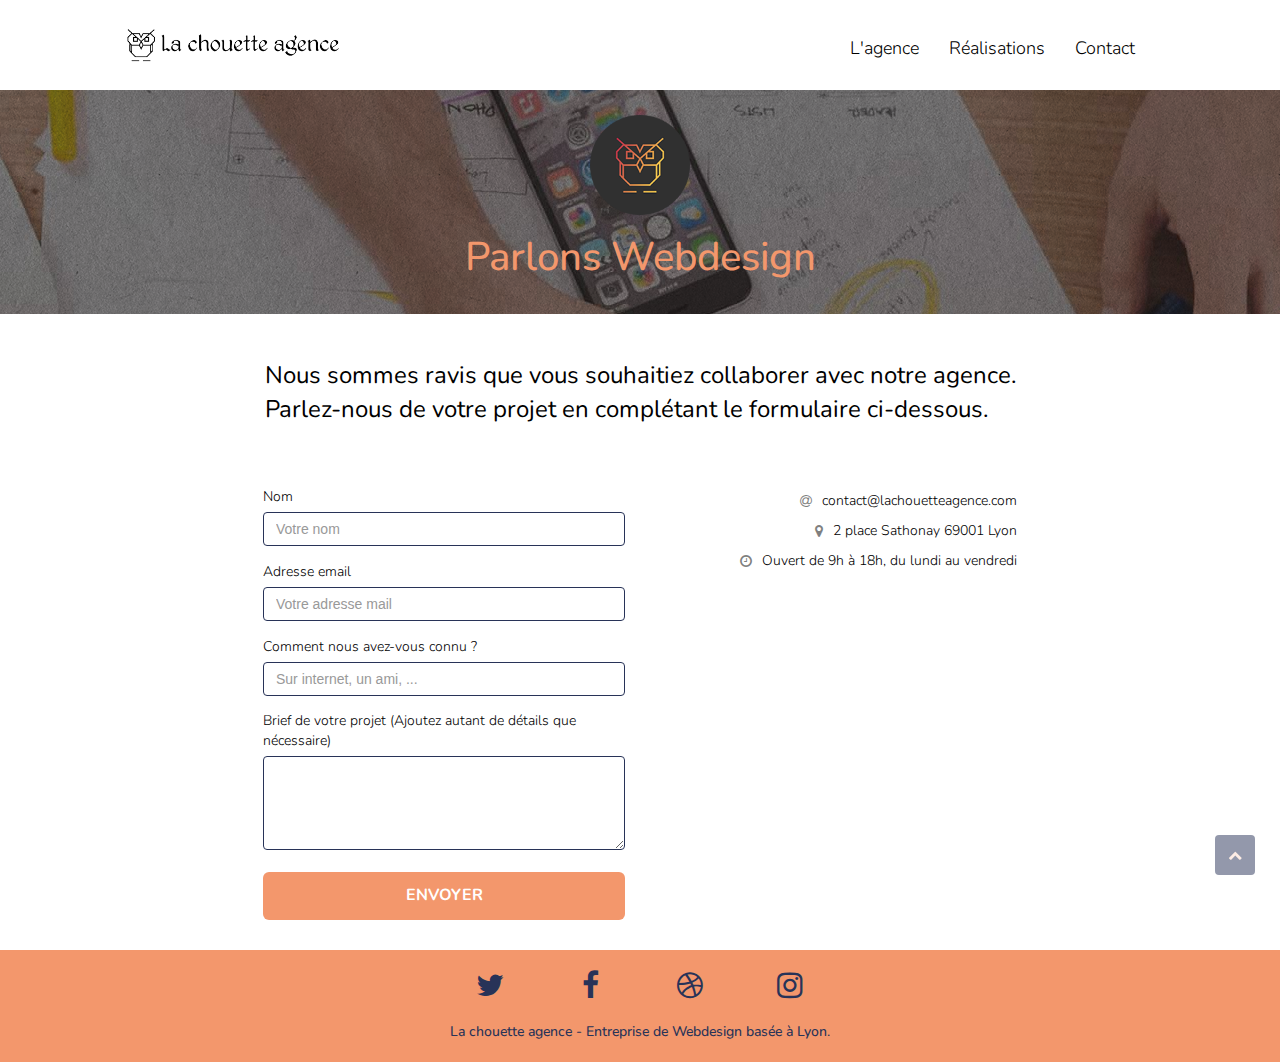
==== page2.html @ 265ba8bd "last update" ====
<!DOCTYPE html>
<html lang="fr">
  <head>
    <meta charset="utf-8" />
    <meta
      name="keywords"
      content="entreprise web design, agence de design Lyon,  "
    />
    <meta
      name="description"
      content="Contactez nous notre entreprise de Webdesign basée à Lyon pour votre création de site ou toute information"
    />
    <meta
      name="viewport"
      content="width=device-width, initial-scale=1.0, viewport-fit=cover"
    />
    <link rel="shortcut icon" type="image/png" href="favicon.jpg" />

    <link rel="stylesheet" type="text/css" href="./css/bootstrap.css" />
    <link rel="stylesheet" type="text/css" href="style.css" />
    <link rel="stylesheet" type="text/css" href="./css/font-awesome.css" />
    <link rel="stylesheet" type="text/css" href="./css/et-line.css" />



    <script src="./js/jquery-2.1.0.js"></script>
    <script src="./js/bootstrap.js"></script>
    <script src="./js/blocs.js"></script>
    <script src="./js/jqBootstrapValidation.js"></script>
    <script src="./js/formHandler.js"></script>

	<link rel="preconnect" href="https://fonts.googleapis.com">
	<link rel="preconnect" href="https://fonts.gstatic.com" crossorigin>
	<link href="https://fonts.googleapis.com/css2?family=Nunito:ital,wght@0,300;0,400;0,500;1,300;1,400;1,500&family=Roboto:wght@100;300;400;500;700&display=swap" rel="stylesheet">
    

    <title>Contactez-nous !</title>

    <!-- Analytics -->

    <!-- Analytics END -->
  </head>

  <body>
    <!-- Principal conteneur -->
    <div class="page-container">
      <!-- bloc-0 -->
      <header>
        <!-- bloc-0 -->
        <div class="bloc bgc-white l-bloc" id="bloc-0">
          <div class="container bloc-sm">
            <nav class="navbar row">
              <div class="navbar-header">
               <a href="index.html"> <img
                  src="img/la-chouette-agence.png"
                  alt="la chouette agence"
                  height="40"
                /></a>
                <button
                  id="nav-toggle"
                  type="button"
                  class="ui-navbar-toggle navbar-toggle"
                  data-toggle="collapse"
                  data-target=".navbar-1"
                >
                  <span class="sr-only">Toggle navigation</span
                  ><span class="icon-bar"></span><span class="icon-bar"></span
                  ><span class="icon-bar"></span>
                </button>
              </div>

              <div
                class="collapse navbar-collapse navbar-1 special-dropdown-nav"
              >
                <ul class="site-navigation nav navbar-nav">
                  <li>
                    <a href="index.html#expertise">L'agence</a>
                  </li>
                  <li>
                    <a href="index.html#réalisations">Réalisations</a>
                  </li>
                  <li>
                    <a href="page2.html">Contact</a>
                  </li>
                </ul>
              </div>
            </nav>
          </div>
        </div>
        <!-- bloc-0 END -->

        <!-- bloc-1-presentation -->
        <div
          class="bloc bgc-dark-slate-blue bg-banniere d-bloc bg-t-edge bloc-bg-texture texture-paper b-parallax"
          id="bloc-1-hero"
        >
          <div class="container bloc-lg">
            <div class="row tight-width-whitespace">
              <div class="col-sm-12">
                <img
                  src="img/logo.png"
                  class="center-block image-resize-mode"
                  width="100"
                  alt="logo la chouette agence"
                />
                <h1 class="text-center hero-bloc-text tc-white">
                  Parlons Webdesign
                </h1>
              </div>
            </div>
          </div>
        </div>
        <!-- bloc-1-presentation END -->
      </header>
      <!-- bloc-0 END -->

      <!-- bloc-6 -->
      <div class="bloc" id="bloc-6">
        <div class="container bloc-lg">
          <div class="row">
            <div class="col-sm-12">
              <h2 >
                Nous sommes ravis que vous souhaitiez collaborer avec notre
                agence.<br />
                Parlez-nous de votre projet en complétant le formulaire
                ci-dessous.
              </h2>
            </div>
          </div>
        </div>
      </div>
      <!-- bloc-6 END -->

      <!-- bloc-7 -->
      <div class="bloc bgc-white l-bloc" id="bloc-7">
        <div class="container bloc-lg">
          <div class="row row-form">
            <div class="col-sm-6">
              <form
                id="form_1"
                novalidate
                success-msg="Your message has been sent."
                fail-msg="Sorry it seems that our mail server is not responding, Sorry for the inconvenience!"
              >
                <div class="form-group">
                  <label> Nom </label>
                  <input id="name" class="form-control" placeholder="Votre nom" required />
                </div>
                <div class="form-group">
                  <label> Adresse email </label>
                  <input
                    id="email"
                    class="form-control"
                    type="email"
					placeholder="Votre adresse mail"
                    required
                  />
                </div>
                <div class="form-group">
                  <label> Comment nous avez-vous connu ? </label>
                  <input
                    class="form-control"
                    type="text"
					placeholder="Sur internet, un ami, ..."
                    required
                    id="input_504"
					
                  />
                </div>
                <div class="form-group">
                  <label>
                    Brief de votre projet (Ajoutez autant de détails que
                    nécessaire)<br /> </label
                  ><textarea
                    id="message"
                    class="form-control" 
					
					required

                    rows="4"
                    cols="50"
					
                  ></textarea>
                </div>
                <button
                  class="bloc-button btn btn-lg btn-block cta-hero btn-atomic-tangerine"
                  type="submit"
                >
                  Envoyer
                </button>
              </form>
            </div>
            <div class="col-sm-6 contact-agency">
              <div class="info-agency">
				<span class="fa fa-at"></span>
				<p>
                contact@lachouetteagence.com
              </p>
			  </div>
			  <div class="info-agency">
				<span class="fa fa-map-marker"></span>
				<p>2 place Sathonay 69001 Lyon</p>
			  </div>
			  <div class="info-agency">
				<span class="fa fa-clock-o"></span>
				<p>Ouvert
					de 9h à 18h, du lundi au vendredi</p>
			  </div>
            </div>
          </div>
        </div>
      </div>
      <!-- bloc-7 END -->

      <!-- ScrollToTop Button -->
      <a class="bloc-button btn btn-d scrollToTop" onclick="scrollToTarget('1')"
        ><span class="fa fa-chevron-up"></span
      ></a>
      <!-- ScrollToTop Button END-->

      <footer>
		<!-- Footer - bloc-8 -->
		<div class="bloc bgc-atomic-tangerine d-bloc" id="bloc-8">
		  <div class="container bloc-sm">
			<div class="row">
			  <div class="col-sm-12">
				<div class="row row-no-gutters social">
				  <div class="col-sm-3">
					<div class="text-center">
					  <a class="social" href="index.html"
						><span class="fa fa-twitter icon-md"></span
					  ></a>
					</div>
				  </div>
				  <div class="col-sm-3">
					<div class="text-center">
					  <a class="social" href="index.html"
						><span class="fa fa-facebook icon-md"></span
					  ></a>
					</div>
				  </div>
				  <div class="col-sm-3">
					<div class="text-center">
					  <a class="social" href="index.html"
						><span class="fa fa-dribbble icon-md"></span
					  ></a>
					</div>
				  </div>
				  <div class="col-sm-3">
					<div class="text-center">
					  <a class="social" href="index.html"
						><span class="fa fa-instagram icon-md"></span
					  ></a>
					</div>
				  </div>
				</div>
				<p class="text-center white">
				  La chouette agence - Entreprise de Webdesign basée à Lyon.<br />
				</p>
			  </div>
			</div>
		  </div>
		</div>
		<!-- Footer - bloc-8 END -->
    </div>
    <!-- Principal conteneur END -->
  </body>
</html>
---- style.css ----
body {
  margin: 0;
  padding: 0;
  background: #fff;
  overflow-x: hidden;
  -webkit-font-smoothing: antialiased;
  -moz-osx-font-smoothing: grayscale;
}

a,
button {
  transition: all 0.3s ease-in-out;
  outline: none !important;
}

a:hover {
  text-decoration: none;
  cursor: pointer;
}

#page-loading-blocs-notifaction {
  position: fixed;
  top: 0;
  bottom: 0;
  width: 100%;
  z-index: 100000;
  background: #ffffff url("img/pageload-spinner.gif") no-repeat center center;
}

.bloc {
  width: 100%;
  clear: both;
  background: 50% 50% no-repeat;
  padding: 0 50px;
  -webkit-background-size: cover;
  -moz-background-size: cover;
  -o-background-size: cover;
  background-size: cover;
  position: relative;
}

.bloc .container {
  padding-left: 0;
  padding-right: 0;
}

.bloc-lg {
  padding: 25px 25px;
  display: flex;
  justify-content: center;
  flex-direction: column;
  align-items: center;
  width: 100%;
}
#contact .bloc-lg .row {
  background-color: #283358;
  color: #f3976c !important;
  max-width: 600px;
  margin: 0px;
  padding: 40px;
}

.bloc-md {
  padding: 50px;
}

.bloc-sm {
  padding: 20px 50px;
}

.bg-center,
.bg-l-edge,
.bg-r-edge,
.bg-t-edge,
.bg-b-edge,
.bg-tl-edge,
.bg-bl-edge,
.bg-tr-edge,
.bg-br-edge,
.bg-repeat {
  -webkit-background-size: auto !important;
  -moz-background-size: auto !important;
  -o-background-size: auto !important;
  background-size: auto !important;
}

.bg-repeat {
  background: repeat;
}

.bg-t-edge {
  background: top no-repeat;
}

.bloc-bg-texture::before {
  content: "";
  background-size: 2px 2px;
  position: absolute;
  top: 0;
  bottom: 0;
  left: 0;
  right: 0;
}

.texture-paper::before {
  background: url("img/texture-paper.png");
  background-size: 280px 280px;
}

.b-parallax {
  background-attachment: fixed;
}

.d-bloc {
  color: rgba(255, 255, 255, 0.7);
}

.d-bloc button:hover {
  color: rgba(255, 255, 255, 0.9);
}

.d-bloc .icon-round,
.d-bloc .icon-square,
.d-bloc .icon-rounded,
.d-bloc .icon-semi-rounded-a,
.d-bloc .icon-semi-rounded-b {
  border-color: rgba(255, 255, 255, 0.9);
}

.d-bloc .divider-h span {
  border-color: rgba(255, 255, 255, 0.2);
}

.d-bloc .a-btn,
.d-bloc .navbar a,
.d-bloc .navbar-brand,
.d-bloc a .icon-sm,
.d-bloc a .icon-lg,
.d-bloc a .icon-xl,
.d-bloc h1 a,
.d-bloc h2 a,
.d-bloc h3 a,
.d-bloc h4 a,
.d-bloc h5 a,
.d-bloc h6 a,
.d-bloc p a {
  color: rgba(255, 255, 255, 0.6);
}

.d-bloc .a-btn:hover,
.d-bloc .navbar a:hover,
.d-bloc .navbar-brand:hover,
.d-bloc a:hover .icon-sm,
.d-bloc a:hover .icon-lg,
.d-bloc a:hover .icon-xl,
.d-bloc h1 a:hover,
.d-bloc h2 a:hover,
.d-bloc h3 a:hover,
.d-bloc h4 a:hover,
.d-bloc h5 a:hover,
.d-bloc h6 a:hover,
.d-bloc p a:hover {
  color: rgba(255, 255, 255, 1);
}

.d-bloc .navbar-toggle .icon-bar {
  background: rgba(255, 255, 255, 1);
}

.d-bloc .btn-wire,
.d-bloc .btn-wire:hover {
  color: rgba(255, 255, 255, 1);
  border-color: rgba(255, 255, 255, 1);
}

.d-bloc .panel {
  color: rgba(0, 0, 0, 0.5);
}

.d-bloc .panel button:hover {
  color: rgba(0, 0, 0, 0.7);
}

.d-bloc .panel icon {
  border-color: rgba(0, 0, 0, 0.7);
}

.d-bloc .panel .divider-h span {
  border-color: rgba(0, 0, 0, 0.1);
}

.d-bloc .panel .a-btn {
  color: rgba(0, 0, 0, 0.6);
}

.d-bloc .panel .a-btn:hover {
  color: rgba(0, 0, 0, 1);
}

.d-bloc .panel .btn-wire,
.d-bloc .panel .btn-wire:hover {
  color: rgba(0, 0, 0, 0.7);
  border-color: rgba(0, 0, 0, 0.3);
}

.d-bloc .panel,
.l-bloc {
  color: rgba(0, 0, 0, 0.5);
}

.d-bloc .panel button:hover,
.l-bloc button:hover {
  color: rgba(0, 0, 0, 0.7);
}

.l-bloc .icon-round,
.l-bloc .icon-square,
.l-bloc .icon-rounded,
.l-bloc .icon-semi-rounded-a,
.l-bloc .icon-semi-rounded-b {
  border-color: rgba(0, 0, 0, 0.7);
}

.d-bloc .panel .divider-h span,
.l-bloc .divider-h span {
  border-color: rgba(0, 0, 0, 0.1);
}

.d-bloc .panel .a-btn,
.l-bloc .a-btn,
.l-bloc .navbar a,
.l-bloc .navbar-brand,
.l-bloc a .icon-sm,
.l-bloc a .icon-md,
.l-bloc a .icon-lg,
.l-bloc a .icon-xl,
.l-bloc h1 a,
.l-bloc h2 a,
.l-bloc h3 a,
.l-bloc h4 a,
.l-bloc h5 a,
.l-bloc h6 a,
.l-bloc p a {
  color: rgba(0, 0, 0, 0.6);
}

.d-bloc .panel .a-btn:hover,
.l-bloc .a-btn:hover,
.l-bloc .navbar a:hover,
.l-bloc .navbar-brand:hover,
.l-bloc a:hover .icon-sm,
.l-bloc a:hover .icon-md,
.l-bloc a:hover .icon-lg,
.l-bloc a:hover .icon-xl,
.l-bloc h1 a:hover,
.l-bloc h2 a:hover,
.l-bloc h3 a:hover,
.l-bloc h4 a:hover,
.l-bloc h5 a:hover,
.l-bloc h6 a:hover,
.l-bloc p a:hover {
  color: rgba(0, 0, 0, 1);
}

.l-bloc .navbar-toggle .icon-bar {
  color: rgba(0, 0, 0, 0.6);
}

.d-bloc .panel .btn-wire,
.d-bloc .panel .btn-wire:hover,
.l-bloc .btn-wire,
.l-bloc .btn-wire:hover {
  color: rgba(0, 0, 0, 0.7);
  border-color: rgba(0, 0, 0, 0.3);
}

.voffset {
  margin-top: 30px;
}

.voffset-lg {
  margin-top: 80px;
}

.row-no-gutters {
  margin-right: 0;
  margin-left: 0;
}

.row.row-no-gutters > [class^="col-"],
.row.row-no-gutters > [class*=" col-"] {
  padding-right: 0;
  padding-left: 0;
}

#bloc-1-hero h1 {
  font-size: 40px;
  font-weight: 500;
}

.navbar {
  margin-bottom: 0;
  z-index: 1;
  display: flex;
  align-items: center;
}
}

.navbar-brand {
  height: auto;
  padding: 3px 15px;
  font-size: 25px;
  font-weight: normal;
  font-weight: 600;
  line-height: 44px;
}

.navbar-brand img {
  max-height: 200px;
  margin: 0 5px 0 0;
  display: inline;
}

.navbar-brand img[src$="svg"] {
  min-width: 100px;
}

.nav-center .navbar-brand img {
  margin: 0;
}

.navbar .nav {
  padding-top: 2px;
  margin-right: -16px;
  float: right;
  z-index: 1;
}

.nav > li {
  float: left;
  margin-top: 4px;
  font-size: 18px;
}

.navbar-nav .open .dropdown-menu > li > a {
  text-align: inherit;
}

.nav > li a:hover,
.nav > li a:focus {
  background: transparent;
}

.navbar-toggle {
  margin: 10px 10px 0 0;
  border: 0px;
}

.navbar-toggle:hover {
  background: transparent !important;
}

.navbar-toggle .icon-bar {
  background-color: rgba(0, 0, 0, 0.5);
  width: 26px;
}

.nav-invert .navbar .nav {
  float: left;
}

.nav-invert .navbar-header,
.nav-invert .navbar-brand {
  float: right;
  position: relative;
  z-index: 2;
}

@media (min-width: 768px) {
  .site-navigation {
    position: absolute;
    top: 50%;
    right: 20px;
    transform: translate(0, -50%);
    -webkit-transform: translateY(-50%);
  }
  .nav > li .dropdown-menu a,
  .nav > li .dropdown-menu a:hover {
    color: #484848;
  }
  .nav-invert .site-navigation {
    left: 0;
    right: 0;
  }
  .nav-center {
    text-align: center;
  }
  .nav-center .navbar-header {
    width: 100%;
  }
  .nav-center .navbar-header,
  .nav-center .navbar-brand,
  .nav-center .nav > li {
    float: none;
    display: inline-block;
  }
  .nav-center .site-navigation {
    position: relative;
    width: 100%;
    right: 0;
    margin-right: 0px;
    margin-top: 20px;
  }
  .nav-center.mini-nav .navbar-toggle {
    float: none;
    margin: 10px auto 0;
  }
}

.nav > li > .dropdown a {
  background: none !important;
  display: block;
  padding: 14px 15px;
}

nav .caret {
  margin: 0 5px;
}

.dropdown-menu .dropdown-menu {
  top: -8px;
  left: 100%;
}

.dropdown-menu .dropmenu-flow-right {
  top: 100%;
  left: 0;
  margin-left: -1px;
  border-top-left-radius: 0;
  border-top-right-radius: 0;
}

.dropdown-menu .dropdown span {
  border: 4px solid black;
  border-top-color: transparent;
  border-right-color: transparent;
  border-bottom-color: transparent;
  margin: 6px -5px 0 0 !important;
  float: right;
}

.mg-md {
  margin-top: 10px;
  margin-bottom: 20px;
}

.mg-lg {
  margin-top: 10px;
  margin-bottom: 40px;
}

.btn {
  margin: 0 5px 5px 0;
}

.btn.pull-right {
  margin: 0 0 5px 5px;
}

.btn-d,
.btn-d:hover,
.btn-d:focus {
  color: #fff;
  background: rgba(0, 0, 0, 0.3);
}

button {
  outline: none !important;
}

.btn-rd {
  border-radius: 40px;
}

.btn-clean {
  border: 1px solid rgba(0, 0, 0, 0.08);
  border-bottom-color: rgba(0, 0, 0, 0.1);
  text-shadow: 0 1px 0 rgba(0, 0, 1, 0.1);
  box-shadow: 0 1px 3px rgba(0, 0, 1, 0.25),
    inset 0 1px 0 0 rgba(255, 255, 255, 0.15);
}

.icon-md {
  font-size: 30px !important;
}

.icon-lg {
  font-size: 60px !important;
}

.sm-shadow {
  text-shadow: 0 1px 2px rgba(0, 0, 0, 0.3);
}

.panel-sq,
.panel-sq .panel-heading,
.panel-sq .panel-footer {
  border-radius: 0;
}

.panel-rd {
  border-radius: 30px;
}

.panel-rd .panel-heading {
  border-radius: 29px 29px 0 0;
}

.panel-rd .panel-footer {
  border-radius: 0 0 29px 29px;
}

.form-control {
  border-color: #283358;
  box-shadow: none;
}

.scrollToTop {
  width: 40px;
  height: 40px;
  position: fixed;
  bottom: 20px;
  right: 20px;
  opacity: 0;
  z-index: 500;
  transition: all 0.3s ease-in-out;
  background-color: #283358;
  opacity: 0.5;
}
.fa-chevron-up {
  color: #FBDACB;
}

.scrollToTop span {
  margin-top: 6px;
}

.showScrollTop {
  font-size: 14px;
  opacity: 1;
}

a[data-lightbox] {
  position: relative;
  display: block;
  text-align: center;
}

a[data-lightbox]:hover::before {
  content: "+";
  font-family: "HelveticaNeue-Light", "Helvetica Neue Light", "Helvetica Neue",
    Helvetica, Arial;
  font-size: 32px;
  width: 50px;
  height: 50px;
  margin-left: -25px;
  border-radius: 50%;
  background: rgba(0, 0, 0, 0.6);
  color: #fff;
  font-weight: 100;
  z-index: 1;
  position: absolute;
  top: 50%;
  transform: translateY(-50%);
  -webkit-transform: translateY(-50%);
}

a[data-lightbox]:hover img {
  opacity: 0.6;
  -webkit-animation-fill-mode: none;
  animation-fill-mode: none;
}

#lightbox-modal {
  display: flex;
  align-items: center;
}

#lightbox-modal .modal-dialog {
  width: 90%;
  max-width: 900px;
  margin: 0 auto 0;
  height: 100%;
}

#lightbox-modal .modal-dialog img {
  /* max-height: 90vh; */
  margin: 0 auto;
  height: 100%;
}
.modal-content {
  height: 100%;
}
.lightbox-caption {
  padding: 20px;
  color: #fff;
  background: rgba(0, 0, 0, 0.5);
  position: absolute;
  left: 15px;
  right: 15px;
  bottom: 5px;
}

.close-lightbox {
  color: #fff;
  font-size: 30px;
  position: absolute;
  top: 20px;
  right: 20px;
  z-index: 20;
  background: rgba(0, 0, 0, 0.5);
  border: none;
  line-height: 30px;
  padding: 0 9px 5px;
  opacity: 0.3;
}

.close-lightbox:hover,
.next-lightbox:hover,
.prev-lightbox:hover {
  opacity: 1;
  color: #fff;
}

.next-lightbox,
.prev-lightbox {
  font-size: 20px;
  color: rgba(255, 255, 255, 0.9);
  background: rgba(0, 0, 0, 0.5);
  transition: all 0.2s ease-in-out;
  position: absolute;
  top: 45%;
  z-index: 1;
  opacity: 0.4;
}

.next-lightbox {
  padding: 6px 8px 1px 13px;
  right: 25px;
}

.prev-lightbox {
  padding: 6px 13px 1px 10px;
  left: 25px;
}

.snapshot-lb .modal-body {
  padding-bottom: 45px;
}
.modal-body {
  height: 100%;
}

.snapshot-lb .lightbox-caption {
  padding: 0;
  color: rgba(0, 0, 0, 0.5);
  background: none;
}

h1,
h2,
h3,
h4,
h5,
h6,
p,
label,
.btn,
a {
  font-family: "Nunito";
  font-weight: 300;
  color: black !important;
}

.container {
  max-width: 1000px;
}

.hero-bloc-text {
  font-size: 38px;
}

.hero-bloc-text-sub {
  font-size: 36px;
}

.statement-bloc-text {
  line-height: 26px;
  font-style: italic;
  font-size: 20px;
  text-align: center;
  font-weight: lighter;
  max-width: 520px;
  margin: auto auto auto auto;
}

p {
  font-size: 14px;
}

.tight-width-whitespace {
  max-width: 600px;
  margin: auto auto auto auto;
}



.cta-hero {
  margin-top: 22px;
  color: #ffffff !important;
  text-transform: uppercase;
  padding: 12px 28px 12px 28px;
  font-size: 16px;
  font-weight: 700;
}

.social {
  max-width: 400px;
  margin: auto auto auto auto;
  color: #283358;
  margin-bottom: 20px;
}

h2 {
  font-size: 24px;
  font-weight: 400;
  line-height: 1.4em;
  
}

h3 {
  font-size: 15px;
  text-transform: uppercase;
  font-weight: 700;
  color: #333333 !important;
}

.med-width-whitespace {
  max-width: 800px;
  margin: auto auto auto auto;
  box-shadow: 0px 0px 0px #000000;
}

h1 {
  color: #333333 !important;
}

h4 {
  color: #333333 !important;
}

.icons {
  margin-bottom: 14px;
  margin-top: 24px;
}

.white {
  color: #ffffff !important;
}

.portfolio-thumb {
  margin-bottom: 24px;
}

.portfolio-row {
  margin-bottom: 44px;
  margin-top: 50px;
}

.avatar {
  box-shadow: 0px 4px 9px rgba(0, 0, 0, 0.3);
}

.black-background {
  background-color: #283358;
  padding: 40px 40px 40px 40px;
}

.bold-link {
  font-weight: 500;
}


.bgc-white {
  background-color: #ffffff;
}

.bgc-dark-slate-blue {
  background-color: #364577;
}

.bgc-atomic-tangerine {
  background-color: #f3976c;
}

.tc-white {
  color: #f3976c !important;
}

.btn-atomic-tangerine {
  background: #f3976c;
  color: #ffffff !important;
}

.btn-atomic-tangerine:hover {
  background: #FBDACB !important;
  color: #364577 !important;
}

.ltc-white {
  color: #ffffff !important;
}

.ltc-white:hover {
 text-decoration: underline;
}

.ltc-atomic-tangerine {
  color: #f3976c !important;
}

.ltc-atomic-tangerine:hover {
  color: #c27956 !important;
}

.icon-dark-slate-blue {
  color: #364577 !important;
  border-color: #364577 !important;
}

.bg-dots-bg {
  background-image: url("img/dots-bg.png");
}

.bg-lines-h2-bg {
  background-image: url("img/lines-h2-bg.png");
}

.bg-banniere {
  background-image: url("img/banniere-compress-image.jpg");
}

.bg-presentation {
  background-image: url("img/img-de-presentation-compress-image.jpg");
}

@media (max-width: 1024px) {
  .bloc {
    padding-left: 20px;
    padding-right: 20px;
  }
  .bloc.full-width-bloc,
  .bloc-tile-2.full-width-bloc .container,
  .bloc-tile-3.full-width-bloc .container,
  .bloc-tile-4.full-width-bloc .container {
    padding-left: 0;
    padding-right: 0;
  }
}

@media (max-width: 992px) and (min-width: 768px) {
  .navbar .nav {
    max-width: 80%;
  }
  .nav-center.navbar .nav {
    max-width: 100%;
  }
}

@media only screen and (min-device-width: 768px) and (max-device-width: 1024px) and (orientation: landscape) {
  .b-parallax {
    background-attachment: scroll;
  }
}

@media only screen and (min-device-width: 1024px) and (max-device-width: 1366px) and (-webkit-min-device-pixel-ratio: 1.5) {
  .b-parallax {
    background-attachment: scroll;
  }
}

@media (max-width: 991px) {
  .container {
    width: 100%;
  }
  .b-parallax {
    background-attachment: scroll;
  }
  body,
  #hero-bloc {
    overflow-x: hidden;
    position: relative;
  }
  .bloc {
    padding-left: constant(safe-area-inset-left);
    padding-right: constant(safe-area-inset-right);
  }
  .bloc-group,
  .bloc-group .bloc {
    display: block;
    width: 100%;
  }
  .bloc-fill-screen .fill-bloc-top-edge,
  .bloc-fill-screen .fill-bloc-bottom-edge {
    padding: 0 20px;
    padding-left: constant(safe-area-inset-left);
    padding-right: constant(safe-area-inset-right);
  }
}

@media (max-width: 767px) {
  body {
    overflow-x: hidden;
    position: relative;
  }
  h1,
  h2,
  h3,
  h4,
  h5,
  h6,
  p,
  #disqus_thread {
    padding-left: 10px !important;
    padding-right: 10px !important;
  }
  .b-parallax {
    background-attachment: scroll;
  }
  .navbar .nav {
    padding-top: 0;
    float: none !important;
  }
  .navbar.row {
    margin-left: 0;
    margin-right: 0;
    display: flex;
    flex-direction: column;
    align-items: flex-end;
  }

  .site-navigation {
    position: inherit;
    transform: none;
    -webkit-transform: none;
    -ms-transform: none;
  }
  .nav > li {
    margin-top: 0;
    text-align: left;
    padding-left: 15px;
    width: 100%;
  }
  .nav > li:hover {
    background: rgba(0, 0, 0, 0.08);
  }
  .dropdown .dropdown a .caret {
    float: none;
    margin: 5px 0 0 10px !important;
    border: 4px solid black;
    border-bottom-color: transparent;
    border-right-color: transparent;
    border-left-color: transparent;
  }
  #hero-bloc .navbar .nav {
    background: rgba(0, 0, 0, 0.8);
  }
  #hero-bloc .navbar .nav a {
    color: rgba(255, 255, 255, 0.6);
  }
  .hero {
    padding: 50px 0;
  }
  .hero-nav {
    left: -1px;
    right: -1px;
  }
  .navbar-collapse {
    padding: 0;
    overflow-x: hidden;
    -webkit-box-shadow: none;
    box-shadow: none;
    width: 50%;
  }
  .navbar-brand img {
    max-height: 40px;
    width: auto;
  }
  .nav-invert .navbar-header {
    float: none;
    width: 100%;
  }
  .nav-invert .navbar-toggle {
    float: left;
    margin-left: 10px;
  }
  .navbar-header {
    display: flex;
    flex-direction: row;
    width: 100%;
    justify-content: center;
    align-items: center;
  }
  
  #nav-toggle {
    width: 50%;
    display: flex;
    flex-direction: column;
    align-items: flex-end;
  }
  .navbar-nav li{
    text-align: right;
    padding-right: 20px;
  }

  h1 {
    font-size: 24px !important;
  }
  h2 {
    font-size: 18px;
  }
  .bloc {
    padding : 10px;
  }

  .bloc-xxl,
  .bloc-xl,
  .bloc-lg {
    padding: 20px 0;
  }
  .bloc-sm,
  .bloc-md {
    padding-left: 0;
    padding-right: 0;
    padding-top: 25px;
  }
  .bloc-md {
    padding-bottom: 20px;
  }
  .bloc-tile-2 .container,
  .bloc-tile-3 .container,
  .bloc-tile-4 .container,
  .bloc-fill-screen .fill-bloc-top-edge,
  .bloc-fill-screen .fill-bloc-bottom-edge {
    padding-left: 0;
    padding-right: 0;
  }
  .a-block {
    padding: 0 10px;
  }
  .btn-dwn {
    display: none;
  }
  .voffset {
    margin-top: 24px;
  }
  .voffset-md {
    margin-top: 20px;
  }
  .black-background {
    padding :10px;
  }
  form {
    padding: 5px;
  }
  .close-lightbox {
    display: inline-block;
  }
  .blocsapp-device-iphone5 {
    background-size: 216px 425px;
    padding-top: 60px;
    width: 216px;
    height: 425px;
  }
  .blocsapp-device-iphone5 img {
    width: 180px;
    height: 320px;
  }
  .portfolio-row {
    display: flex;
    width: 100%;
  }
  .col-sm-6 {
    display: flex;
    flex-direction: column;
    width: 50%;
  }
  #contact .bloc-lg .row {
    padding : 10px;
  }
  .col-sm-3 {
    margin-right: 10px;
    margin-left: 10px;
  }
  .social {
    display: flex;
    flex-direction: row;
    align-items: center;
    justify-content: center;
    margin-bottom: 10px;
  }
  .citation {
    font-size: 16px !important;
    margin-top: 20px;
    font-weight: 400;
  }
  .row-form{
    width: 80%;
  }
  .row-form .col-sm-6 {
    width: 100%;
  }
  .contact-agency {
text-align: center;
  }
  .contact-agency p {
    font-size: 18px;
    font-weight: 400;
    margin-top: 20px;
  }
  .contact-agency {
    align-items: flex-start !important;
    margin-top: 20px;
  }
  .modal-dialog {
    height: 70% !important;
  }
}

@media (max-width: 400px) {
  .bloc {
    padding-left: 0;
    padding-right: 0;
  }
}

@media (max-width: 767px) {
  .bloc-mob-center-text {
    text-align: center;
  }
}
.citation {
    font-size: 20px;
    font-style: italic;
}
footer .col-sm-12 p
 { 
  margin-bottom: 20px;
  color: #283358 !important;
  font-weight: 500;
  margin-bottom: 0px;
}

.icon-md {
  color: #283358;
}
.icon-md:hover {
  color : white;
  ;
}
.info-agency {
  display: flex;
  flex-direction: row;
  align-items: center;
}
.info-agency p {
  margin: 0px;
  padding: 5px 0px;
  font-size: 14px;
  margin-left: 10px;
}
.contact-agency {
  display: flex;
  flex-direction: column;
  align-items: flex-end;
}
---- css/et-line.css ----
@font-face {
    font-family: et-line;
    src: url(../fonts/et-line.eot);
    src: url(../fonts/et-line.eot?#iefix) format('embedded-opentype'), url(../fonts/et-line.woff) format('woff'), url(../fonts/et-line.ttf) format('truetype'), url(../fonts/et-line.svg#et-line) format('svg');
    font-weight: 400;
    font-style: normal
}

.et-icon-adjustments,
.et-icon-alarmclock,
.et-icon-anchor,
.et-icon-aperture,
.et-icon-attachment,
.et-icon-bargraph,
.et-icon-basket,
.et-icon-beaker,
.et-icon-bike,
.et-icon-book-open,
.et-icon-briefcase,
.et-icon-browser,
.et-icon-calendar,
.et-icon-camera,
.et-icon-caution,
.et-icon-chat,
.et-icon-circle-compass,
.et-icon-clipboard,
.et-icon-clock,
.et-icon-cloud,
.et-icon-compass,
.et-icon-desktop,
.et-icon-dial,
.et-icon-document,
.et-icon-documents,
.et-icon-download,
.et-icon-dribbble,
.et-icon-edit,
.et-icon-envelope,
.et-icon-expand,
.et-icon-facebook,
.et-icon-flag,
.et-icon-focus,
.et-icon-gears,
.et-icon-genius,
.et-icon-gift,
.et-icon-global,
.et-icon-globe,
.et-icon-googleplus,
.et-icon-grid,
.et-icon-happy,
.et-icon-hazardous,
.et-icon-heart,
.et-icon-hotairballoon,
.et-icon-hourglass,
.et-icon-key,
.et-icon-laptop,
.et-icon-layers,
.et-icon-lifesaver,
.et-icon-lightbulb,
.et-icon-linegraph,
.et-icon-linkedin,
.et-icon-lock,
.et-icon-magnifying-glass,
.et-icon-map,
.et-icon-map-pin,
.et-icon-megaphone,
.et-icon-mic,
.et-icon-mobile,
.et-icon-newspaper,
.et-icon-notebook,
.et-icon-paintbrush,
.et-icon-paperclip,
.et-icon-pencil,
.et-icon-phone,
.et-icon-picture,
.et-icon-pictures,
.et-icon-piechart,
.et-icon-presentation,
.et-icon-pricetags,
.et-icon-printer,
.et-icon-profile-female,
.et-icon-profile-male,
.et-icon-puzzle,
.et-icon-quote,
.et-icon-recycle,
.et-icon-refresh,
.et-icon-ribbon,
.et-icon-rss,
.et-icon-sad,
.et-icon-scissors,
.et-icon-scope,
.et-icon-search,
.et-icon-shield,
.et-icon-speedometer,
.et-icon-strategy,
.et-icon-streetsign,
.et-icon-tablet,
.et-icon-target,
.et-icon-telescope,
.et-icon-toolbox,
.et-icon-tools,
.et-icon-tools-2,
.et-icon-trophy,
.et-icon-tumblr,
.et-icon-twitter,
.et-icon-upload,
.et-icon-video,
.et-icon-wallet,
.et-icon-wine {
    font-family: et-line;
    speak: none;
    font-style: normal;
    font-weight: 400;
    font-variant: normal;
    text-transform: none;
    line-height: 1;
    -webkit-font-smoothing: antialiased;
    -moz-osx-font-smoothing: grayscale;
    display: inline-block
}

.et-icon-mobile:before {
    content: "\e000"
}

.et-icon-laptop:before {
    content: "\e001"
}

.et-icon-desktop:before {
    content: "\e002"
}

.et-icon-tablet:before {
    content: "\e003"
}

.et-icon-phone:before {
    content: "\e004"
}

.et-icon-document:before {
    content: "\e005"
}

.et-icon-documents:before {
    content: "\e006"
}

.et-icon-search:before {
    content: "\e007"
}

.et-icon-clipboard:before {
    content: "\e008"
}

.et-icon-newspaper:before {
    content: "\e009"
}

.et-icon-notebook:before {
    content: "\e00a"
}

.et-icon-book-open:before {
    content: "\e00b"
}

.et-icon-browser:before {
    content: "\e00c"
}

.et-icon-calendar:before {
    content: "\e00d"
}

.et-icon-presentation:before {
    content: "\e00e"
}

.et-icon-picture:before {
    content: "\e00f"
}

.et-icon-pictures:before {
    content: "\e010"
}

.et-icon-video:before {
    content: "\e011"
}

.et-icon-camera:before {
    content: "\e012"
}

.et-icon-printer:before {
    content: "\e013"
}

.et-icon-toolbox:before {
    content: "\e014"
}

.et-icon-briefcase:before {
    content: "\e015"
}

.et-icon-wallet:before {
    content: "\e016"
}

.et-icon-gift:before {
    content: "\e017"
}

.et-icon-bargraph:before {
    content: "\e018"
}

.et-icon-grid:before {
    content: "\e019"
}

.et-icon-expand:before {
    content: "\e01a"
}

.et-icon-focus:before {
    content: "\e01b"
}

.et-icon-edit:before {
    content: "\e01c"
}

.et-icon-adjustments:before {
    content: "\e01d"
}

.et-icon-ribbon:before {
    content: "\e01e"
}

.et-icon-hourglass:before {
    content: "\e01f"
}

.et-icon-lock:before {
    content: "\e020"
}

.et-icon-megaphone:before {
    content: "\e021"
}

.et-icon-shield:before {
    content: "\e022"
}

.et-icon-trophy:before {
    content: "\e023"
}

.et-icon-flag:before {
    content: "\e024"
}

.et-icon-map:before {
    content: "\e025"
}

.et-icon-puzzle:before {
    content: "\e026"
}

.et-icon-basket:before {
    content: "\e027"
}

.et-icon-envelope:before {
    content: "\e028"
}

.et-icon-streetsign:before {
    content: "\e029"
}

.et-icon-telescope:before {
    content: "\e02a"
}

.et-icon-gears:before {
    content: "\e02b"
}

.et-icon-key:before {
    content: "\e02c"
}

.et-icon-paperclip:before {
    content: "\e02d"
}

.et-icon-attachment:before {
    content: "\e02e"
}

.et-icon-pricetags:before {
    content: "\e02f"
}

.et-icon-lightbulb:before {
    content: "\e030"
}

.et-icon-layers:before {
    content: "\e031"
}

.et-icon-pencil:before {
    content: "\e032"
}

.et-icon-tools:before {
    content: "\e033"
}

.et-icon-tools-2:before {
    content: "\e034"
}

.et-icon-scissors:before {
    content: "\e035"
}

.et-icon-paintbrush:before {
    content: "\e036"
}

.et-icon-magnifying-glass:before {
    content: "\e037"
}

.et-icon-circle-compass:before {
    content: "\e038"
}

.et-icon-linegraph:before {
    content: "\e039"
}

.et-icon-mic:before {
    content: "\e03a"
}

.et-icon-strategy:before {
    content: "\e03b"
}

.et-icon-beaker:before {
    content: "\e03c"
}

.et-icon-caution:before {
    content: "\e03d"
}

.et-icon-recycle:before {
    content: "\e03e"
}

.et-icon-anchor:before {
    content: "\e03f"
}

.et-icon-profile-male:before {
    content: "\e040"
}

.et-icon-profile-female:before {
    content: "\e041"
}

.et-icon-bike:before {
    content: "\e042"
}

.et-icon-wine:before {
    content: "\e043"
}

.et-icon-hotairballoon:before {
    content: "\e044"
}

.et-icon-globe:before {
    content: "\e045"
}

.et-icon-genius:before {
    content: "\e046"
}

.et-icon-map-pin:before {
    content: "\e047"
}

.et-icon-dial:before {
    content: "\e048"
}

.et-icon-chat:before {
    content: "\e049"
}

.et-icon-heart:before {
    content: "\e04a"
}

.et-icon-cloud:before {
    content: "\e04b"
}

.et-icon-upload:before {
    content: "\e04c"
}

.et-icon-download:before {
    content: "\e04d"
}

.et-icon-target:before {
    content: "\e04e"
}

.et-icon-hazardous:before {
    content: "\e04f"
}

.et-icon-piechart:before {
    content: "\e050"
}

.et-icon-speedometer:before {
    content: "\e051"
}

.et-icon-global:before {
    content: "\e052"
}

.et-icon-compass:before {
    content: "\e053"
}

.et-icon-lifesaver:before {
    content: "\e054"
}

.et-icon-clock:before {
    content: "\e055"
}

.et-icon-aperture:before {
    content: "\e056"
}

.et-icon-quote:before {
    content: "\e057"
}

.et-icon-scope:before {
    content: "\e058"
}

.et-icon-alarmclock:before {
    content: "\e059"
}

.et-icon-refresh:before {
    content: "\e05a"
}

.et-icon-happy:before {
    content: "\e05b"
}

.et-icon-sad:before {
    content: "\e05c"
}

.et-icon-facebook:before {
    content: "\e05d"
}

.et-icon-twitter:before {
    content: "\e05e"
}

.et-icon-googleplus:before {
    content: "\e05f"
}

.et-icon-rss:before {
    content: "\e060"
}

.et-icon-tumblr:before {
    content: "\e061"
}

.et-icon-linkedin:before {
    content: "\e062"
}

.et-icon-dribbble:before {
    content: "\e063"
}
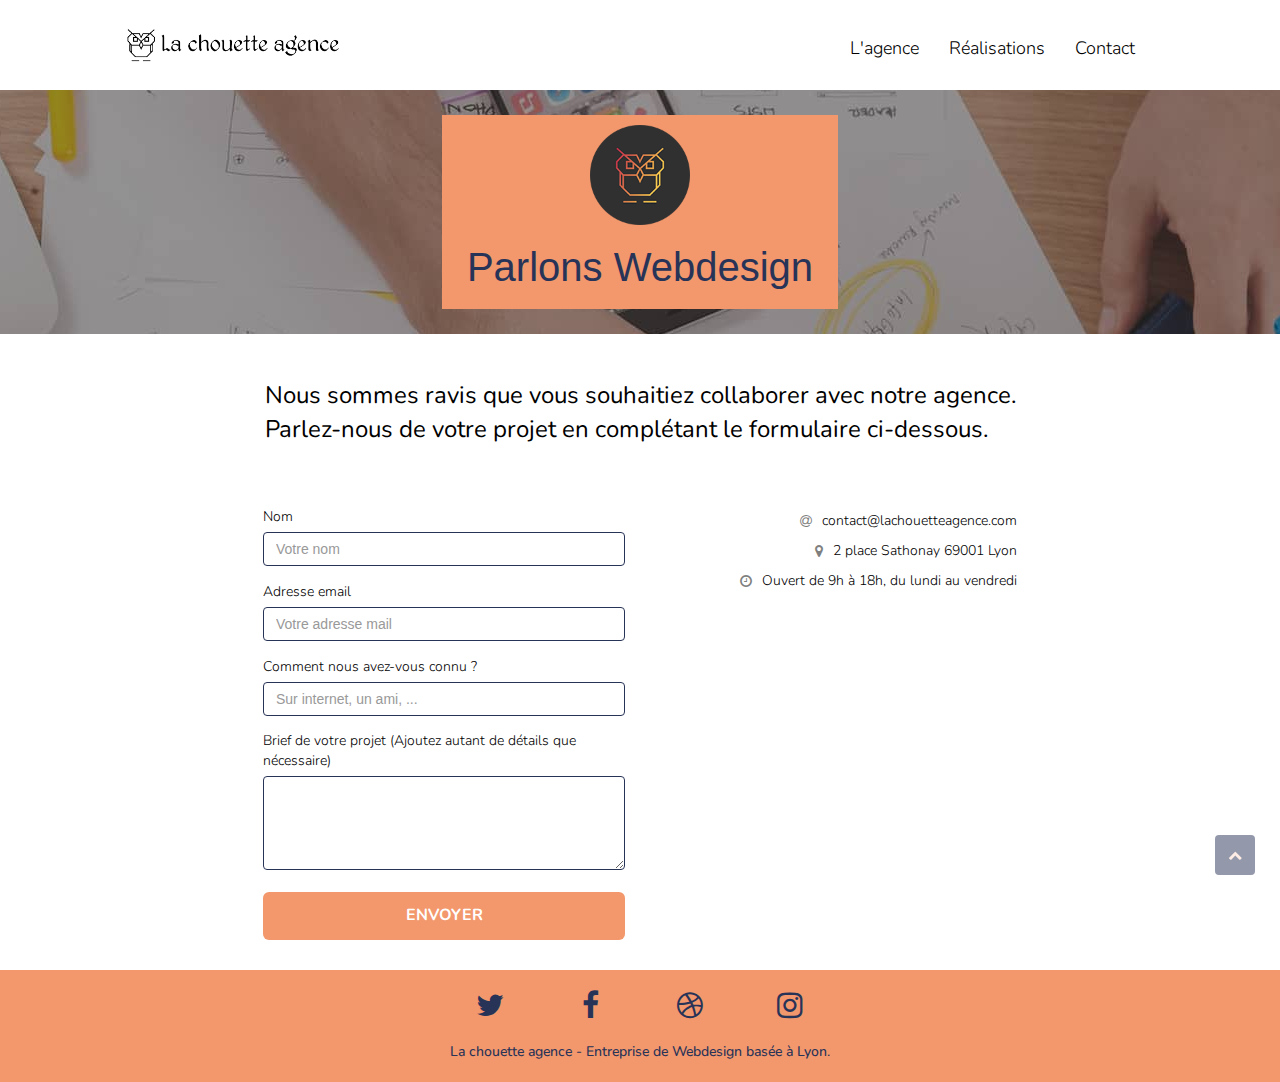
==== commit 650f419e: "add minify code" ====
--- a/page2.html
+++ b/page2.html
@@ -16,23 +16,21 @@
     />
     <link rel="shortcut icon" type="image/png" href="favicon.jpg" />
 
-    <link rel="stylesheet" type="text/css" href="./css/bootstrap.css" />
-    <link rel="stylesheet" type="text/css" href="style.css" />
-    <link rel="stylesheet" type="text/css" href="./css/font-awesome.css" />
-    <link rel="stylesheet" type="text/css" href="./css/et-line.css" />
-
-
-
-    <script src="./js/jquery-2.1.0.js"></script>
-    <script src="./js/bootstrap.js"></script>
-    <script src="./js/blocs.js"></script>
-    <script src="./js/jqBootstrapValidation.js"></script>
-    <script src="./js/formHandler.js"></script>
-
-	<link rel="preconnect" href="https://fonts.googleapis.com">
-	<link rel="preconnect" href="https://fonts.gstatic.com" crossorigin>
-	<link href="https://fonts.googleapis.com/css2?family=Nunito:ital,wght@0,300;0,400;0,500;1,300;1,400;1,500&family=Roboto:wght@100;300;400;500;700&display=swap" rel="stylesheet">
-    
+    <link rel="stylesheet" type="text/css" href="./css/bootstrap.min.css" />
+    <link rel="stylesheet" type="text/css" href="style.min.css" />
+    <link rel="stylesheet" type="text/css" href="./css/font-awesome.min.css" />
+    <link rel="stylesheet" type="text/css" href="./css/et-line.min.css" />
+
+    <script src="./js/jquery-2.1.0.min.js"></script>
+    <script src="./js/bootstrap.min.js"></script>
+    <script src="./js/blocs.min.js"></script>
+    <script src="./js/jqBootstrapValidation.min.js"></script>
+    <script src="./js/formHandler.min.js"></script>
+
+    <link
+      href="https://fonts.googleapis.com/css2?family=Nunito:ital,wght@0,300;0,400;0,500;1,300;1,400;1,500&family=Roboto:wght@100;300;400;500;700&display=swap"
+      rel="stylesheet"
+    />
 
     <title>Contactez-nous !</title>
 
@@ -51,10 +49,11 @@
           <div class="container bloc-sm">
             <nav class="navbar row">
               <div class="navbar-header">
-               <a href="index.html"> <img
-                  src="img/la-chouette-agence.png"
-                  alt="la chouette agence"
-                  height="40"
+                <a href="index.html">
+                  <img
+                    src="img/la-chouette-agence.png"
+                    alt="la chouette agence"
+                    height="40"
                 /></a>
                 <button
                   id="nav-toggle"
@@ -95,7 +94,7 @@
           id="bloc-1-hero"
         >
           <div class="container bloc-lg">
-            <div class="row tight-width-whitespace">
+            <div class="row tight-width-whitespace preview">
               <div class="col-sm-12">
                 <img
                   src="img/logo.png"
@@ -119,7 +118,7 @@
         <div class="container bloc-lg">
           <div class="row">
             <div class="col-sm-12">
-              <h2 >
+              <h2>
                 Nous sommes ravis que vous souhaitiez collaborer avec notre
                 agence.<br />
                 Parlez-nous de votre projet en complétant le formulaire
@@ -144,7 +143,12 @@
               >
                 <div class="form-group">
                   <label> Nom </label>
-                  <input id="name" class="form-control" placeholder="Votre nom" required />
+                  <input
+                    id="name"
+                    class="form-control"
+                    placeholder="Votre nom"
+                    required
+                  />
                 </div>
                 <div class="form-group">
                   <label> Adresse email </label>
@@ -152,7 +156,7 @@
                     id="email"
                     class="form-control"
                     type="email"
-					placeholder="Votre adresse mail"
+                    placeholder="Votre adresse mail"
                     required
                   />
                 </div>
@@ -161,10 +165,9 @@
                   <input
                     class="form-control"
                     type="text"
-					placeholder="Sur internet, un ami, ..."
+                    placeholder="Sur internet, un ami, ..."
                     required
                     id="input_504"
-					
                   />
                 </div>
                 <div class="form-group">
@@ -173,13 +176,10 @@
                     nécessaire)<br /> </label
                   ><textarea
                     id="message"
-                    class="form-control" 
-					
-					required
-
+                    class="form-control"
+                    required
                     rows="4"
                     cols="50"
-					
                   ></textarea>
                 </div>
                 <button
@@ -192,20 +192,17 @@
             </div>
             <div class="col-sm-6 contact-agency">
               <div class="info-agency">
-				<span class="fa fa-at"></span>
-				<p>
-                contact@lachouetteagence.com
-              </p>
-			  </div>
-			  <div class="info-agency">
-				<span class="fa fa-map-marker"></span>
-				<p>2 place Sathonay 69001 Lyon</p>
-			  </div>
-			  <div class="info-agency">
-				<span class="fa fa-clock-o"></span>
-				<p>Ouvert
-					de 9h à 18h, du lundi au vendredi</p>
-			  </div>
+                <span class="fa fa-at"></span>
+                <p>contact@lachouetteagence.com</p>
+              </div>
+              <div class="info-agency">
+                <span class="fa fa-map-marker"></span>
+                <p>2 place Sathonay 69001 Lyon</p>
+              </div>
+              <div class="info-agency">
+                <span class="fa fa-clock-o"></span>
+                <p>Ouvert de 9h à 18h, du lundi au vendredi</p>
+              </div>
             </div>
           </div>
         </div>
@@ -219,50 +216,50 @@
       <!-- ScrollToTop Button END-->
 
       <footer>
-		<!-- Footer - bloc-8 -->
-		<div class="bloc bgc-atomic-tangerine d-bloc" id="bloc-8">
-		  <div class="container bloc-sm">
-			<div class="row">
-			  <div class="col-sm-12">
-				<div class="row row-no-gutters social">
-				  <div class="col-sm-3">
-					<div class="text-center">
-					  <a class="social" href="index.html"
-						><span class="fa fa-twitter icon-md"></span
-					  ></a>
-					</div>
-				  </div>
-				  <div class="col-sm-3">
-					<div class="text-center">
-					  <a class="social" href="index.html"
-						><span class="fa fa-facebook icon-md"></span
-					  ></a>
-					</div>
-				  </div>
-				  <div class="col-sm-3">
-					<div class="text-center">
-					  <a class="social" href="index.html"
-						><span class="fa fa-dribbble icon-md"></span
-					  ></a>
-					</div>
-				  </div>
-				  <div class="col-sm-3">
-					<div class="text-center">
-					  <a class="social" href="index.html"
-						><span class="fa fa-instagram icon-md"></span
-					  ></a>
-					</div>
-				  </div>
-				</div>
-				<p class="text-center white">
-				  La chouette agence - Entreprise de Webdesign basée à Lyon.<br />
-				</p>
-			  </div>
-			</div>
-		  </div>
-		</div>
-		<!-- Footer - bloc-8 END -->
+        <!-- Footer - bloc-8 -->
+        <div class="bloc bgc-atomic-tangerine d-bloc" id="bloc-8">
+          <div class="container bloc-sm">
+            <div class="row">
+              <div class="col-sm-12">
+                <div class="row row-no-gutters social">
+                  <div class="col-sm-3">
+                    <div class="text-center">
+                      <a class="social" href="index.html"
+                        ><span class="fa fa-twitter icon-md"></span
+                      ></a>
+                    </div>
+                  </div>
+                  <div class="col-sm-3">
+                    <div class="text-center">
+                      <a class="social" href="index.html"
+                        ><span class="fa fa-facebook icon-md"></span
+                      ></a>
+                    </div>
+                  </div>
+                  <div class="col-sm-3">
+                    <div class="text-center">
+                      <a class="social" href="index.html"
+                        ><span class="fa fa-dribbble icon-md"></span
+                      ></a>
+                    </div>
+                  </div>
+                  <div class="col-sm-3">
+                    <div class="text-center">
+                      <a class="social" href="index.html"
+                        ><span class="fa fa-instagram icon-md"></span
+                      ></a>
+                    </div>
+                  </div>
+                </div>
+                <p class="text-center text-social">
+                  La chouette agence - Entreprise de Webdesign basée à Lyon.<br />
+                </p>
+              </div>
+            </div>
+          </div>
+        </div>
+      </footer>
+      <!-- Footer - bloc-8 END -->
     </div>
-    <!-- Principal conteneur END -->
   </body>
 </html>
--- a/style.min.css
+++ b/style.min.css
@@ -0,0 +1 @@
+body {margin: 0;padding: 0;background: #fff;overflow-x: hidden;-webkit-font-smoothing: antialiased;-moz-osx-font-smoothing: grayscale;}a, button {transition: all 0.3s ease-in-out;outline: none !important;}a:hover {text-decoration: none;cursor: pointer;}#page-loading-blocs-notifaction {position: fixed;top: 0;bottom: 0;width: 100%;z-index: 100000;background: #ffffff url("img/pageload-spinner.gif") no-repeat center center;}.bloc {width: 100%;clear: both;background: 50% 50% no-repeat;padding: 0 50px;-webkit-background-size: cover;-moz-background-size: cover;-o-background-size: cover;background-size: cover;position: relative;}.bloc .container {padding-left: 0;padding-right: 0;}.bloc-lg {padding: 25px 25px;display: flex;justify-content: center;flex-direction: column;align-items: center;width: 100%;}#contact .bloc-lg .row {background-color: #283358;color: #f3976c !important;max-width: 600px;margin: 0px;padding: 40px;}.bloc-md {padding: 50px;}.bloc-sm {padding: 20px 50px;}.bg-center, .bg-l-edge, .bg-r-edge, .bg-t-edge, .bg-b-edge, .bg-tl-edge, .bg-bl-edge, .bg-tr-edge, .bg-br-edge, .bg-repeat {-webkit-background-size: auto !important;-moz-background-size: auto !important;-o-background-size: auto !important;background-size: auto !important;}.bg-repeat {background: repeat;}.bg-t-edge {background: top no-repeat;}.bloc-bg-texture::before {content: "";background-size: 2px 2px;position: absolute;top: 0;bottom: 0;left: 0;right: 0;}.texture-paper::before {background-size: 280px 280px;}.b-parallax {background-attachment: fixed;}.d-bloc {color: rgba(255, 255, 255, 0.7);}.d-bloc button:hover {color: rgba(255, 255, 255, 0.9);}.d-bloc .icon-round, .d-bloc .icon-square, .d-bloc .icon-rounded, .d-bloc .icon-semi-rounded-a, .d-bloc .icon-semi-rounded-b {border-color: rgba(255, 255, 255, 0.9);}.d-bloc .divider-h span {border-color: rgba(255, 255, 255, 0.2);}.d-bloc .a-btn, .d-bloc .navbar a, .d-bloc .navbar-brand, .d-bloc a .icon-sm, .d-bloc a .icon-lg, .d-bloc a .icon-xl, .d-bloc h1 a, .d-bloc h2 a, .d-bloc h3 a, .d-bloc h4 a, .d-bloc h5 a, .d-bloc h6 a, .d-bloc p a {color: rgba(255, 255, 255, 0.6);}.d-bloc .a-btn:hover, .d-bloc .navbar a:hover, .d-bloc .navbar-brand:hover, .d-bloc a:hover .icon-sm, .d-bloc a:hover .icon-lg, .d-bloc a:hover .icon-xl, .d-bloc h1 a:hover, .d-bloc h2 a:hover, .d-bloc h3 a:hover, .d-bloc h4 a:hover, .d-bloc h5 a:hover, .d-bloc h6 a:hover, .d-bloc p a:hover {color: rgba(255, 255, 255, 1);}.d-bloc .navbar-toggle .icon-bar {background: rgba(255, 255, 255, 1);}.d-bloc .btn-wire, .d-bloc .btn-wire:hover {color: rgba(255, 255, 255, 1);border-color: rgba(255, 255, 255, 1);}.d-bloc .panel {color: rgba(0, 0, 0, 0.5);}.d-bloc .panel button:hover {color: rgba(0, 0, 0, 0.7);}.d-bloc .panel icon {border-color: rgba(0, 0, 0, 0.7);}.d-bloc .panel .divider-h span {border-color: rgba(0, 0, 0, 0.1);}.d-bloc .panel .a-btn {color: rgba(0, 0, 0, 0.6);}.d-bloc .panel .a-btn:hover {color: rgba(0, 0, 0, 1);}.d-bloc .panel .btn-wire, .d-bloc .panel .btn-wire:hover {color: rgba(0, 0, 0, 0.7);border-color: rgba(0, 0, 0, 0.3);}.d-bloc .panel, .l-bloc {color: rgba(0, 0, 0, 0.5);}.d-bloc .panel button:hover, .l-bloc button:hover {color: rgba(0, 0, 0, 0.7);}.l-bloc .icon-round, .l-bloc .icon-square, .l-bloc .icon-rounded, .l-bloc .icon-semi-rounded-a, .l-bloc .icon-semi-rounded-b {border-color: rgba(0, 0, 0, 0.7);}.d-bloc .panel .divider-h span, .l-bloc .divider-h span {border-color: rgba(0, 0, 0, 0.1);}.d-bloc .panel .a-btn, .l-bloc .a-btn, .l-bloc .navbar a, .l-bloc .navbar-brand, .l-bloc a .icon-sm, .l-bloc a .icon-md, .l-bloc a .icon-lg, .l-bloc a .icon-xl, .l-bloc h1 a, .l-bloc h2 a, .l-bloc h3 a, .l-bloc h4 a, .l-bloc h5 a, .l-bloc h6 a, .l-bloc p a {color: rgba(0, 0, 0, 0.6);}.d-bloc .panel .a-btn:hover, .l-bloc .a-btn:hover, .l-bloc .navbar a:hover, .l-bloc .navbar-brand:hover, .l-bloc a:hover .icon-sm, .l-bloc a:hover .icon-md, .l-bloc a:hover .icon-lg, .l-bloc a:hover .icon-xl, .l-bloc h1 a:hover, .l-bloc h2 a:hover, .l-bloc h3 a:hover, .l-bloc h4 a:hover, .l-bloc h5 a:hover, .l-bloc h6 a:hover, .l-bloc p a:hover {color: rgba(0, 0, 0, 1);}.l-bloc .navbar-toggle .icon-bar {color: rgba(0, 0, 0, 0.6);}.d-bloc .panel .btn-wire, .d-bloc .panel .btn-wire:hover, .l-bloc .btn-wire, .l-bloc .btn-wire:hover {color: rgba(0, 0, 0, 0.7);border-color: rgba(0, 0, 0, 0.3);}.voffset {margin-top: 30px;}.voffset-lg {margin-top: 80px;}.row-no-gutters {margin-right: 0;margin-left: 0;}.row.row-no-gutters > [class^="col-"], .row.row-no-gutters > [class*=" col-"] {padding-right: 0;padding-left: 0;}#bloc-1-hero h1 {font-size: 40px;font-weight: 500;}.navbar {margin-bottom: 0;z-index: 1;display: flex;align-items: center;}.navbar-brand {height: auto;padding: 3px 15px;font-size: 25px;font-weight: normal;font-weight: 600;line-height: 44px;}.navbar-brand img {max-height: 200px;margin: 0 5px 0 0;display: inline;}.navbar-brand img[src$="svg"] {min-width: 100px;}.nav-center .navbar-brand img {margin: 0;}.navbar .nav {padding-top: 2px;margin-right: -16px;float: right;z-index: 1;}.nav > li {float: left;margin-top: 4px;font-size: 18px;}.navbar-nav .open .dropdown-menu > li > a {text-align: inherit;}.nav > li a:hover, .nav > li a:focus {background: transparent;}.navbar-toggle {margin: 10px 10px 0 0;border: 0px;}.navbar-toggle:hover {background: transparent !important;}.navbar-toggle .icon-bar {background-color: rgba(0, 0, 0, 0.5);width: 26px;}.nav-invert .navbar .nav {float: left;}.nav-invert .navbar-header, .nav-invert .navbar-brand {float: right;position: relative;z-index: 2;}@media (min-width: 768px) {.site-navigation {position: absolute;top: 50%;right: 20px;transform: translate(0, -50%);-webkit-transform: translateY(-50%);}.nav > li .dropdown-menu a, .nav > li .dropdown-menu a:hover {color: #484848;}.nav-invert .site-navigation {left: 0;right: 0;}.nav-center {text-align: center;}.nav-center .navbar-header {width: 100%;}.nav-center .navbar-header, .nav-center .navbar-brand, .nav-center .nav > li {float: none;display: inline-block;}.nav-center .site-navigation {position: relative;width: 100%;right: 0;margin-right: 0px;margin-top: 20px;}.nav-center.mini-nav .navbar-toggle {float: none;margin: 10px auto 0;}}.nav > li > .dropdown a {background: none !important;display: block;padding: 14px 15px;}nav .caret {margin: 0 5px;}.dropdown-menu .dropdown-menu {top: -8px;left: 100%;}.dropdown-menu .dropmenu-flow-right {top: 100%;left: 0;margin-left: -1px;border-top-left-radius: 0;border-top-right-radius: 0;}.dropdown-menu .dropdown span {border: 4px solid black;border-top-color: transparent;border-right-color: transparent;border-bottom-color: transparent;margin: 6px -5px 0 0 !important;float: right;}.mg-md {margin-top: 10px;margin-bottom: 20px;}.mg-lg {margin-top: 10px;margin-bottom: 40px;}.btn {margin: 0 5px 5px 0;}.btn.pull-right {margin: 0 0 5px 5px;}.btn-d, .btn-d:hover, .btn-d:focus {color: #fff;background: rgba(0, 0, 0, 0.3);}button {outline: none !important;}.btn-rd {border-radius: 40px;}.btn-clean {border: 1px solid rgba(0, 0, 0, 0.08);border-bottom-color: rgba(0, 0, 0, 0.1);text-shadow: 0 1px 0 rgba(0, 0, 1, 0.1);box-shadow: 0 1px 3px rgba(0, 0, 1, 0.25), inset 0 1px 0 0 rgba(255, 255, 255, 0.15);}.icon-md {font-size: 30px !important;}.icon-lg {font-size: 60px !important;}.sm-shadow {text-shadow: 0 1px 2px rgba(0, 0, 0, 0.3);}.panel-sq, .panel-sq .panel-heading, .panel-sq .panel-footer {border-radius: 0;}.panel-rd {border-radius: 30px;}.panel-rd .panel-heading {border-radius: 29px 29px 0 0;}.panel-rd .panel-footer {border-radius: 0 0 29px 29px;}.form-control {border-color: #283358;box-shadow: none;}.scrollToTop {width: 40px;height: 40px;position: fixed;bottom: 20px;right: 20px;opacity: 0;z-index: 500;transition: all 0.3s ease-in-out;background-color: #283358;opacity: 0.5;}.fa-chevron-up {color: #fbdacb;}.scrollToTop span {margin-top: 6px;}.showScrollTop {font-size: 14px;opacity: 1;}a[data-lightbox] {position: relative;display: block;text-align: center;}a[data-lightbox]:hover::before {content: "+";font-family: "HelveticaNeue-Light", "Helvetica Neue Light", "Helvetica Neue", Helvetica, Arial;font-size: 32px;width: 50px;height: 50px;margin-left: -25px;border-radius: 50%;background: rgba(0, 0, 0, 0.6);color: #fff;font-weight: 100;z-index: 1;position: absolute;top: 50%;transform: translateY(-50%);-webkit-transform: translateY(-50%);}a[data-lightbox]:hover img {opacity: 0.6;-webkit-animation-fill-mode: none;animation-fill-mode: none;}#lightbox-modal {display: flex;align-items: center;}#lightbox-modal .modal-dialog {width: 90%;max-width: 900px;margin: 0 auto 0;height: 100%;}#lightbox-modal .modal-dialog img {margin: 0 auto;height: 100%;}.modal-content {height: 100%;}.lightbox-caption {padding: 20px;color: #fff;background: rgba(0, 0, 0, 0.5);position: absolute;left: 15px;right: 15px;bottom: 5px;}.close-lightbox {color: #fff;font-size: 30px;position: absolute;top: 20px;right: 20px;z-index: 20;background: rgba(0, 0, 0, 0.5);border: none;line-height: 30px;padding: 0 9px 5px;opacity: 0.3;}.close-lightbox:hover, .next-lightbox:hover, .prev-lightbox:hover {opacity: 1;color: #fff;}.next-lightbox, .prev-lightbox {font-size: 20px;color: rgba(255, 255, 255, 0.9);background: rgba(0, 0, 0, 0.5);transition: all 0.2s ease-in-out;position: absolute;top: 45%;z-index: 1;opacity: 0.4;}.next-lightbox {padding: 6px 8px 1px 13px;right: 25px;}.prev-lightbox {padding: 6px 13px 1px 10px;left: 25px;}.snapshot-lb .modal-body {padding-bottom: 45px;}.modal-body {height: 100%;}.snapshot-lb .lightbox-caption {padding: 0;color: rgba(0, 0, 0, 0.5);background: none;}h2, h3, h4, h5, h6, p, label, .btn, a {font-family: "Nunito";font-weight: 300;color: black !important;}.container {max-width: 1000px;}.hero-bloc-text {font-size: 38px;}.hero-bloc-text-sub {font-size: 36px;}.statement-bloc-text {line-height: 26px;font-style: italic;font-size: 20px;text-align: center;font-weight: lighter;max-width: 520px;margin: auto auto auto auto;}p {font-size: 14px;}.tight-width-whitespace {max-width: 600px;margin: auto auto auto auto;}.preview {background-color: #f3976c;padding: 10px;}.preview .btn-atomic-tangerine {background-color: #283358 !important;}.cta-hero {margin-top: 22px;color: #283358 !important;text-transform: uppercase;padding: 12px 28px 12px 28px;font-size: 16px;font-weight: 700;}.social {max-width: 400px;margin: auto auto auto auto;color: #283358;margin-bottom: 20px;}h2 {font-size: 24px;font-weight: 400;line-height: 1.4em;}h3 {font-size: 15px;text-transform: uppercase;font-weight: 700;color: #333333 !important;}.med-width-whitespace {max-width: 800px;margin: auto auto auto auto;box-shadow: 0px 0px 0px #000000;}.preview h1 {color: #283358 !important;}h4 {color: #333333 !important;}.icons {margin-bottom: 14px;margin-top: 24px;}.white {color: #ffffff !important;}.portfolio-thumb {margin-bottom: 24px;}.portfolio-row {margin-bottom: 44px;margin-top: 50px;}.avatar {box-shadow: 0px 4px 9px rgba(0, 0, 0, 0.3);}.black-background {background-color: #283358;padding: 40px 40px 40px 40px;}.bold-link {font-weight: 500;}.bgc-white {background-color: #ffffff;}.bgc-dark-slate-blue {background-color: #364577;}.bgc-atomic-tangerine {background-color: #f3976c;}.tc-white {color: #f3976c !important;}.btn-atomic-tangerine {background: #f3976c;color: #ffffff !important;}.btn-atomic-tangerine:hover {background: #fbdacb !important;color: #364577 !important;}.ltc-white {color: #ffffff !important;}.ltc-white:hover {text-decoration: underline;}.ltc-atomic-tangerine {color: #f3976c !important;}.ltc-atomic-tangerine:hover {color: #c27956 !important;}.icon-dark-slate-blue {color: #364577 !important;border-color: #364577 !important;}.bg-dots-bg {background-image: url("img/dots-bg.png");}.bg-lines-h2-bg {background-image: url("img/lines-h2-bg.png");}.bg-banniere {background-image: url("img/banniere-compress-image.jpg");}.bg-presentation {background-image: url("img/img-de-presentation-compress-image.jpg");}@media (max-width: 1024px) {.bloc {padding-left: 20px;padding-right: 20px;}.bloc.full-width-bloc, .bloc-tile-2.full-width-bloc .container, .bloc-tile-3.full-width-bloc .container, .bloc-tile-4.full-width-bloc .container {padding-left: 0;padding-right: 0;}}@media (max-width: 992px) and (min-width: 768px) {.navbar .nav {max-width: 80%;}.nav-center.navbar .nav {max-width: 100%;}}@media only screen and (min-width: 768px) and (max-width: 1024px) and (orientation: landscape) {.b-parallax {background-attachment: scroll;}}@media only screen and (min-width: 1024px) and (max-width: 1366px) and (-webkit-min-pixel-ratio: 1.5) {.b-parallax {background-attachment: scroll;}}@media (max-width: 991px) {.container {width: 100%;}.b-parallax {background-attachment: scroll;}body, #hero-bloc {overflow-x: hidden;position: relative;}.bloc-group, .bloc-group .bloc {display: block;width: 100%;}.bloc-fill-screen .fill-bloc-top-edge, .bloc-fill-screen .fill-bloc-bottom-edge {padding: 0 20px;}}@media (max-width: 767px) {body {overflow-x: hidden;position: relative;}h1, h2, h3, h4, h5, h6, p, #disqus_thread {padding-left: 10px !important;padding-right: 10px !important;}.b-parallax {background-attachment: scroll;}.navbar .nav {padding-top: 0;float: none !important;}.navbar.row {margin-left: 0;margin-right: 0;display: flex;flex-direction: column;align-items: flex-end;}.site-navigation {position: inherit;transform: none;-webkit-transform: none;-ms-transform: none;}.nav > li {margin-top: 0;text-align: left;padding-left: 15px;width: 100%;}.nav > li:hover {background: rgba(0, 0, 0, 0.08);}.dropdown .dropdown a .caret {float: none;margin: 5px 0 0 10px !important;border: 4px solid black;border-bottom-color: transparent;border-right-color: transparent;border-left-color: transparent;}#hero-bloc .navbar .nav {background: rgba(0, 0, 0, 0.8);}#hero-bloc .navbar .nav a {color: rgba(255, 255, 255, 0.6);}.hero {padding: 50px 0;}.hero-nav {left: -1px;right: -1px;}.navbar-collapse {padding: 0;overflow-x: hidden;-webkit-box-shadow: none;box-shadow: none;width: 50%;}.navbar-brand img {max-height: 40px;width: auto;}.nav-invert .navbar-header {float: none;width: 100%;}.nav-invert .navbar-toggle {float: left;margin-left: 10px;}.navbar-header {display: flex;flex-direction: row;width: 100%;justify-content: center;align-items: center;}#nav-toggle {width: 50%;display: flex;flex-direction: column;align-items: flex-end;}.navbar-nav li {text-align: right;padding-right: 20px;}h1 {font-size: 24px !important;}h2 {font-size: 18px;}.bloc {padding: 10px;}.bloc-xxl, .bloc-xl, .bloc-lg {padding: 20px 0;}.bloc-sm, .bloc-md {padding-left: 0;padding-right: 0;padding-top: 25px;}.bloc-md {padding-bottom: 20px;}.bloc-tile-2 .container, .bloc-tile-3 .container, .bloc-tile-4 .container, .bloc-fill-screen .fill-bloc-top-edge, .bloc-fill-screen .fill-bloc-bottom-edge {padding-left: 0;padding-right: 0;}.a-block {padding: 0 10px;}.btn-dwn {display: none;}.voffset {margin-top: 24px;}.voffset-md {margin-top: 20px;}.black-background {padding: 10px;}form {padding: 5px;}.close-lightbox {display: inline-block;}.blocsapp-device-iphone5 {background-size: 216px 425px;padding-top: 60px;width: 216px;height: 425px;}.blocsapp-device-iphone5 img {width: 180px;height: 320px;}.portfolio-row {display: flex;width: 100%;}.col-sm-6 {display: flex;flex-direction: column;width: 50%;}#contact .bloc-lg .row {padding: 10px;}.col-sm-3 {margin-right: 10px;margin-left: 10px;}.social {display: flex;flex-direction: row;align-items: center;justify-content: center;margin-bottom: 10px;}.text-social p {color: #283358 !important;}.citation {font-size: 16px !important;margin-top: 20px;font-weight: 400;}.row-form {width: 80%;}.row-form .col-sm-6 {width: 100%;}.contact-agency {text-align: center;}.contact-agency p {font-size: 18px;font-weight: 400;margin-top: 20px;}.contact-agency {align-items: flex-start !important;margin-top: 20px;}.modal-dialog {height: 70% !important;}}@media (max-width: 400px) {.bloc {padding-left: 0;padding-right: 0;}}@media (max-width: 767px) {.bloc-mob-center-text {text-align: center;}}.citation {font-size: 20px;font-style: italic;}footer .col-sm-12 p {margin-bottom: 20px;color: #283358 !important;font-weight: 500;margin-bottom: 0px;}.icon-md {color: #283358;}.icon-md:hover {color: white;}.info-agency {display: flex;flex-direction: row;align-items: center;}.info-agency p {margin: 0px;padding: 5px 0px;font-size: 14px;margin-left: 10px;}.contact-agency {display: flex;flex-direction: column;align-items: flex-end;}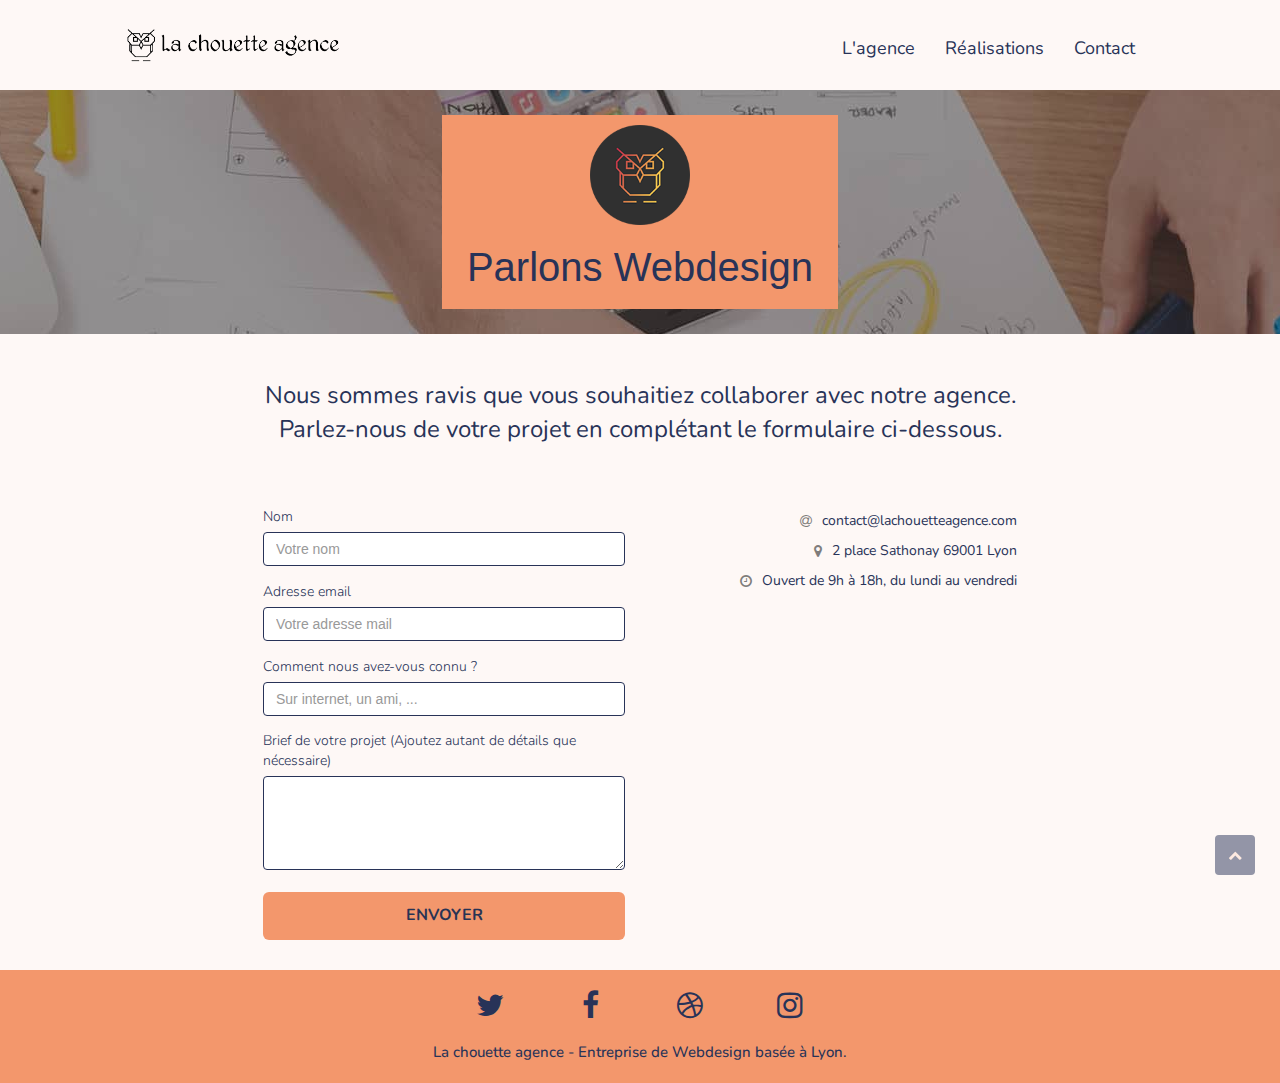
==== commit 47959b99: "last update style.css" ====
--- a/page2.html
+++ b/page2.html
@@ -3,17 +3,17 @@
   <head>
     <meta charset="utf-8" />
     <meta
-      name="keywords"
-      content="entreprise web design, agence de design Lyon,  "
-    />
-    <meta
       name="description"
-      content="Contactez nous notre entreprise de Webdesign basée à Lyon pour votre création de site ou toute information"
+      content="Besoin d'information sur la création de votre site web ou la refonte de celui ci? 
+    Envoyez un message on vous rappelle ! Contact la chouette agence Lyon"
     />
     <meta
       name="viewport"
       content="width=device-width, initial-scale=1.0, viewport-fit=cover"
     />
+
+    <title>Contactez-nous ! La chouette agence</title>
+
     <link rel="shortcut icon" type="image/png" href="favicon.jpg" />
 
     <link rel="stylesheet" type="text/css" href="./css/bootstrap.min.css" />
@@ -31,8 +31,6 @@
       href="https://fonts.googleapis.com/css2?family=Nunito:ital,wght@0,300;0,400;0,500;1,300;1,400;1,500&family=Roboto:wght@100;300;400;500;700&display=swap"
       rel="stylesheet"
     />
-
-    <title>Contactez-nous !</title>
 
     <!-- Analytics -->
 
--- a/style.min.css
+++ b/style.min.css
@@ -1 +1 @@
-body {margin: 0;padding: 0;background: #fff;overflow-x: hidden;-webkit-font-smoothing: antialiased;-moz-osx-font-smoothing: grayscale;}a, button {transition: all 0.3s ease-in-out;outline: none !important;}a:hover {text-decoration: none;cursor: pointer;}#page-loading-blocs-notifaction {position: fixed;top: 0;bottom: 0;width: 100%;z-index: 100000;background: #ffffff url("img/pageload-spinner.gif") no-repeat center center;}.bloc {width: 100%;clear: both;background: 50% 50% no-repeat;padding: 0 50px;-webkit-background-size: cover;-moz-background-size: cover;-o-background-size: cover;background-size: cover;position: relative;}.bloc .container {padding-left: 0;padding-right: 0;}.bloc-lg {padding: 25px 25px;display: flex;justify-content: center;flex-direction: column;align-items: center;width: 100%;}#contact .bloc-lg .row {background-color: #283358;color: #f3976c !important;max-width: 600px;margin: 0px;padding: 40px;}.bloc-md {padding: 50px;}.bloc-sm {padding: 20px 50px;}.bg-center, .bg-l-edge, .bg-r-edge, .bg-t-edge, .bg-b-edge, .bg-tl-edge, .bg-bl-edge, .bg-tr-edge, .bg-br-edge, .bg-repeat {-webkit-background-size: auto !important;-moz-background-size: auto !important;-o-background-size: auto !important;background-size: auto !important;}.bg-repeat {background: repeat;}.bg-t-edge {background: top no-repeat;}.bloc-bg-texture::before {content: "";background-size: 2px 2px;position: absolute;top: 0;bottom: 0;left: 0;right: 0;}.texture-paper::before {background-size: 280px 280px;}.b-parallax {background-attachment: fixed;}.d-bloc {color: rgba(255, 255, 255, 0.7);}.d-bloc button:hover {color: rgba(255, 255, 255, 0.9);}.d-bloc .icon-round, .d-bloc .icon-square, .d-bloc .icon-rounded, .d-bloc .icon-semi-rounded-a, .d-bloc .icon-semi-rounded-b {border-color: rgba(255, 255, 255, 0.9);}.d-bloc .divider-h span {border-color: rgba(255, 255, 255, 0.2);}.d-bloc .a-btn, .d-bloc .navbar a, .d-bloc .navbar-brand, .d-bloc a .icon-sm, .d-bloc a .icon-lg, .d-bloc a .icon-xl, .d-bloc h1 a, .d-bloc h2 a, .d-bloc h3 a, .d-bloc h4 a, .d-bloc h5 a, .d-bloc h6 a, .d-bloc p a {color: rgba(255, 255, 255, 0.6);}.d-bloc .a-btn:hover, .d-bloc .navbar a:hover, .d-bloc .navbar-brand:hover, .d-bloc a:hover .icon-sm, .d-bloc a:hover .icon-lg, .d-bloc a:hover .icon-xl, .d-bloc h1 a:hover, .d-bloc h2 a:hover, .d-bloc h3 a:hover, .d-bloc h4 a:hover, .d-bloc h5 a:hover, .d-bloc h6 a:hover, .d-bloc p a:hover {color: rgba(255, 255, 255, 1);}.d-bloc .navbar-toggle .icon-bar {background: rgba(255, 255, 255, 1);}.d-bloc .btn-wire, .d-bloc .btn-wire:hover {color: rgba(255, 255, 255, 1);border-color: rgba(255, 255, 255, 1);}.d-bloc .panel {color: rgba(0, 0, 0, 0.5);}.d-bloc .panel button:hover {color: rgba(0, 0, 0, 0.7);}.d-bloc .panel icon {border-color: rgba(0, 0, 0, 0.7);}.d-bloc .panel .divider-h span {border-color: rgba(0, 0, 0, 0.1);}.d-bloc .panel .a-btn {color: rgba(0, 0, 0, 0.6);}.d-bloc .panel .a-btn:hover {color: rgba(0, 0, 0, 1);}.d-bloc .panel .btn-wire, .d-bloc .panel .btn-wire:hover {color: rgba(0, 0, 0, 0.7);border-color: rgba(0, 0, 0, 0.3);}.d-bloc .panel, .l-bloc {color: rgba(0, 0, 0, 0.5);}.d-bloc .panel button:hover, .l-bloc button:hover {color: rgba(0, 0, 0, 0.7);}.l-bloc .icon-round, .l-bloc .icon-square, .l-bloc .icon-rounded, .l-bloc .icon-semi-rounded-a, .l-bloc .icon-semi-rounded-b {border-color: rgba(0, 0, 0, 0.7);}.d-bloc .panel .divider-h span, .l-bloc .divider-h span {border-color: rgba(0, 0, 0, 0.1);}.d-bloc .panel .a-btn, .l-bloc .a-btn, .l-bloc .navbar a, .l-bloc .navbar-brand, .l-bloc a .icon-sm, .l-bloc a .icon-md, .l-bloc a .icon-lg, .l-bloc a .icon-xl, .l-bloc h1 a, .l-bloc h2 a, .l-bloc h3 a, .l-bloc h4 a, .l-bloc h5 a, .l-bloc h6 a, .l-bloc p a {color: rgba(0, 0, 0, 0.6);}.d-bloc .panel .a-btn:hover, .l-bloc .a-btn:hover, .l-bloc .navbar a:hover, .l-bloc .navbar-brand:hover, .l-bloc a:hover .icon-sm, .l-bloc a:hover .icon-md, .l-bloc a:hover .icon-lg, .l-bloc a:hover .icon-xl, .l-bloc h1 a:hover, .l-bloc h2 a:hover, .l-bloc h3 a:hover, .l-bloc h4 a:hover, .l-bloc h5 a:hover, .l-bloc h6 a:hover, .l-bloc p a:hover {color: rgba(0, 0, 0, 1);}.l-bloc .navbar-toggle .icon-bar {color: rgba(0, 0, 0, 0.6);}.d-bloc .panel .btn-wire, .d-bloc .panel .btn-wire:hover, .l-bloc .btn-wire, .l-bloc .btn-wire:hover {color: rgba(0, 0, 0, 0.7);border-color: rgba(0, 0, 0, 0.3);}.voffset {margin-top: 30px;}.voffset-lg {margin-top: 80px;}.row-no-gutters {margin-right: 0;margin-left: 0;}.row.row-no-gutters > [class^="col-"], .row.row-no-gutters > [class*=" col-"] {padding-right: 0;padding-left: 0;}#bloc-1-hero h1 {font-size: 40px;font-weight: 500;}.navbar {margin-bottom: 0;z-index: 1;display: flex;align-items: center;}.navbar-brand {height: auto;padding: 3px 15px;font-size: 25px;font-weight: normal;font-weight: 600;line-height: 44px;}.navbar-brand img {max-height: 200px;margin: 0 5px 0 0;display: inline;}.navbar-brand img[src$="svg"] {min-width: 100px;}.nav-center .navbar-brand img {margin: 0;}.navbar .nav {padding-top: 2px;margin-right: -16px;float: right;z-index: 1;}.nav > li {float: left;margin-top: 4px;font-size: 18px;}.navbar-nav .open .dropdown-menu > li > a {text-align: inherit;}.nav > li a:hover, .nav > li a:focus {background: transparent;}.navbar-toggle {margin: 10px 10px 0 0;border: 0px;}.navbar-toggle:hover {background: transparent !important;}.navbar-toggle .icon-bar {background-color: rgba(0, 0, 0, 0.5);width: 26px;}.nav-invert .navbar .nav {float: left;}.nav-invert .navbar-header, .nav-invert .navbar-brand {float: right;position: relative;z-index: 2;}@media (min-width: 768px) {.site-navigation {position: absolute;top: 50%;right: 20px;transform: translate(0, -50%);-webkit-transform: translateY(-50%);}.nav > li .dropdown-menu a, .nav > li .dropdown-menu a:hover {color: #484848;}.nav-invert .site-navigation {left: 0;right: 0;}.nav-center {text-align: center;}.nav-center .navbar-header {width: 100%;}.nav-center .navbar-header, .nav-center .navbar-brand, .nav-center .nav > li {float: none;display: inline-block;}.nav-center .site-navigation {position: relative;width: 100%;right: 0;margin-right: 0px;margin-top: 20px;}.nav-center.mini-nav .navbar-toggle {float: none;margin: 10px auto 0;}}.nav > li > .dropdown a {background: none !important;display: block;padding: 14px 15px;}nav .caret {margin: 0 5px;}.dropdown-menu .dropdown-menu {top: -8px;left: 100%;}.dropdown-menu .dropmenu-flow-right {top: 100%;left: 0;margin-left: -1px;border-top-left-radius: 0;border-top-right-radius: 0;}.dropdown-menu .dropdown span {border: 4px solid black;border-top-color: transparent;border-right-color: transparent;border-bottom-color: transparent;margin: 6px -5px 0 0 !important;float: right;}.mg-md {margin-top: 10px;margin-bottom: 20px;}.mg-lg {margin-top: 10px;margin-bottom: 40px;}.btn {margin: 0 5px 5px 0;}.btn.pull-right {margin: 0 0 5px 5px;}.btn-d, .btn-d:hover, .btn-d:focus {color: #fff;background: rgba(0, 0, 0, 0.3);}button {outline: none !important;}.btn-rd {border-radius: 40px;}.btn-clean {border: 1px solid rgba(0, 0, 0, 0.08);border-bottom-color: rgba(0, 0, 0, 0.1);text-shadow: 0 1px 0 rgba(0, 0, 1, 0.1);box-shadow: 0 1px 3px rgba(0, 0, 1, 0.25), inset 0 1px 0 0 rgba(255, 255, 255, 0.15);}.icon-md {font-size: 30px !important;}.icon-lg {font-size: 60px !important;}.sm-shadow {text-shadow: 0 1px 2px rgba(0, 0, 0, 0.3);}.panel-sq, .panel-sq .panel-heading, .panel-sq .panel-footer {border-radius: 0;}.panel-rd {border-radius: 30px;}.panel-rd .panel-heading {border-radius: 29px 29px 0 0;}.panel-rd .panel-footer {border-radius: 0 0 29px 29px;}.form-control {border-color: #283358;box-shadow: none;}.scrollToTop {width: 40px;height: 40px;position: fixed;bottom: 20px;right: 20px;opacity: 0;z-index: 500;transition: all 0.3s ease-in-out;background-color: #283358;opacity: 0.5;}.fa-chevron-up {color: #fbdacb;}.scrollToTop span {margin-top: 6px;}.showScrollTop {font-size: 14px;opacity: 1;}a[data-lightbox] {position: relative;display: block;text-align: center;}a[data-lightbox]:hover::before {content: "+";font-family: "HelveticaNeue-Light", "Helvetica Neue Light", "Helvetica Neue", Helvetica, Arial;font-size: 32px;width: 50px;height: 50px;margin-left: -25px;border-radius: 50%;background: rgba(0, 0, 0, 0.6);color: #fff;font-weight: 100;z-index: 1;position: absolute;top: 50%;transform: translateY(-50%);-webkit-transform: translateY(-50%);}a[data-lightbox]:hover img {opacity: 0.6;-webkit-animation-fill-mode: none;animation-fill-mode: none;}#lightbox-modal {display: flex;align-items: center;}#lightbox-modal .modal-dialog {width: 90%;max-width: 900px;margin: 0 auto 0;height: 100%;}#lightbox-modal .modal-dialog img {margin: 0 auto;height: 100%;}.modal-content {height: 100%;}.lightbox-caption {padding: 20px;color: #fff;background: rgba(0, 0, 0, 0.5);position: absolute;left: 15px;right: 15px;bottom: 5px;}.close-lightbox {color: #fff;font-size: 30px;position: absolute;top: 20px;right: 20px;z-index: 20;background: rgba(0, 0, 0, 0.5);border: none;line-height: 30px;padding: 0 9px 5px;opacity: 0.3;}.close-lightbox:hover, .next-lightbox:hover, .prev-lightbox:hover {opacity: 1;color: #fff;}.next-lightbox, .prev-lightbox {font-size: 20px;color: rgba(255, 255, 255, 0.9);background: rgba(0, 0, 0, 0.5);transition: all 0.2s ease-in-out;position: absolute;top: 45%;z-index: 1;opacity: 0.4;}.next-lightbox {padding: 6px 8px 1px 13px;right: 25px;}.prev-lightbox {padding: 6px 13px 1px 10px;left: 25px;}.snapshot-lb .modal-body {padding-bottom: 45px;}.modal-body {height: 100%;}.snapshot-lb .lightbox-caption {padding: 0;color: rgba(0, 0, 0, 0.5);background: none;}h2, h3, h4, h5, h6, p, label, .btn, a {font-family: "Nunito";font-weight: 300;color: black !important;}.container {max-width: 1000px;}.hero-bloc-text {font-size: 38px;}.hero-bloc-text-sub {font-size: 36px;}.statement-bloc-text {line-height: 26px;font-style: italic;font-size: 20px;text-align: center;font-weight: lighter;max-width: 520px;margin: auto auto auto auto;}p {font-size: 14px;}.tight-width-whitespace {max-width: 600px;margin: auto auto auto auto;}.preview {background-color: #f3976c;padding: 10px;}.preview .btn-atomic-tangerine {background-color: #283358 !important;}.cta-hero {margin-top: 22px;color: #283358 !important;text-transform: uppercase;padding: 12px 28px 12px 28px;font-size: 16px;font-weight: 700;}.social {max-width: 400px;margin: auto auto auto auto;color: #283358;margin-bottom: 20px;}h2 {font-size: 24px;font-weight: 400;line-height: 1.4em;}h3 {font-size: 15px;text-transform: uppercase;font-weight: 700;color: #333333 !important;}.med-width-whitespace {max-width: 800px;margin: auto auto auto auto;box-shadow: 0px 0px 0px #000000;}.preview h1 {color: #283358 !important;}h4 {color: #333333 !important;}.icons {margin-bottom: 14px;margin-top: 24px;}.white {color: #ffffff !important;}.portfolio-thumb {margin-bottom: 24px;}.portfolio-row {margin-bottom: 44px;margin-top: 50px;}.avatar {box-shadow: 0px 4px 9px rgba(0, 0, 0, 0.3);}.black-background {background-color: #283358;padding: 40px 40px 40px 40px;}.bold-link {font-weight: 500;}.bgc-white {background-color: #ffffff;}.bgc-dark-slate-blue {background-color: #364577;}.bgc-atomic-tangerine {background-color: #f3976c;}.tc-white {color: #f3976c !important;}.btn-atomic-tangerine {background: #f3976c;color: #ffffff !important;}.btn-atomic-tangerine:hover {background: #fbdacb !important;color: #364577 !important;}.ltc-white {color: #ffffff !important;}.ltc-white:hover {text-decoration: underline;}.ltc-atomic-tangerine {color: #f3976c !important;}.ltc-atomic-tangerine:hover {color: #c27956 !important;}.icon-dark-slate-blue {color: #364577 !important;border-color: #364577 !important;}.bg-dots-bg {background-image: url("img/dots-bg.png");}.bg-lines-h2-bg {background-image: url("img/lines-h2-bg.png");}.bg-banniere {background-image: url("img/banniere-compress-image.jpg");}.bg-presentation {background-image: url("img/img-de-presentation-compress-image.jpg");}@media (max-width: 1024px) {.bloc {padding-left: 20px;padding-right: 20px;}.bloc.full-width-bloc, .bloc-tile-2.full-width-bloc .container, .bloc-tile-3.full-width-bloc .container, .bloc-tile-4.full-width-bloc .container {padding-left: 0;padding-right: 0;}}@media (max-width: 992px) and (min-width: 768px) {.navbar .nav {max-width: 80%;}.nav-center.navbar .nav {max-width: 100%;}}@media only screen and (min-width: 768px) and (max-width: 1024px) and (orientation: landscape) {.b-parallax {background-attachment: scroll;}}@media only screen and (min-width: 1024px) and (max-width: 1366px) and (-webkit-min-pixel-ratio: 1.5) {.b-parallax {background-attachment: scroll;}}@media (max-width: 991px) {.container {width: 100%;}.b-parallax {background-attachment: scroll;}body, #hero-bloc {overflow-x: hidden;position: relative;}.bloc-group, .bloc-group .bloc {display: block;width: 100%;}.bloc-fill-screen .fill-bloc-top-edge, .bloc-fill-screen .fill-bloc-bottom-edge {padding: 0 20px;}}@media (max-width: 767px) {body {overflow-x: hidden;position: relative;}h1, h2, h3, h4, h5, h6, p, #disqus_thread {padding-left: 10px !important;padding-right: 10px !important;}.b-parallax {background-attachment: scroll;}.navbar .nav {padding-top: 0;float: none !important;}.navbar.row {margin-left: 0;margin-right: 0;display: flex;flex-direction: column;align-items: flex-end;}.site-navigation {position: inherit;transform: none;-webkit-transform: none;-ms-transform: none;}.nav > li {margin-top: 0;text-align: left;padding-left: 15px;width: 100%;}.nav > li:hover {background: rgba(0, 0, 0, 0.08);}.dropdown .dropdown a .caret {float: none;margin: 5px 0 0 10px !important;border: 4px solid black;border-bottom-color: transparent;border-right-color: transparent;border-left-color: transparent;}#hero-bloc .navbar .nav {background: rgba(0, 0, 0, 0.8);}#hero-bloc .navbar .nav a {color: rgba(255, 255, 255, 0.6);}.hero {padding: 50px 0;}.hero-nav {left: -1px;right: -1px;}.navbar-collapse {padding: 0;overflow-x: hidden;-webkit-box-shadow: none;box-shadow: none;width: 50%;}.navbar-brand img {max-height: 40px;width: auto;}.nav-invert .navbar-header {float: none;width: 100%;}.nav-invert .navbar-toggle {float: left;margin-left: 10px;}.navbar-header {display: flex;flex-direction: row;width: 100%;justify-content: center;align-items: center;}#nav-toggle {width: 50%;display: flex;flex-direction: column;align-items: flex-end;}.navbar-nav li {text-align: right;padding-right: 20px;}h1 {font-size: 24px !important;}h2 {font-size: 18px;}.bloc {padding: 10px;}.bloc-xxl, .bloc-xl, .bloc-lg {padding: 20px 0;}.bloc-sm, .bloc-md {padding-left: 0;padding-right: 0;padding-top: 25px;}.bloc-md {padding-bottom: 20px;}.bloc-tile-2 .container, .bloc-tile-3 .container, .bloc-tile-4 .container, .bloc-fill-screen .fill-bloc-top-edge, .bloc-fill-screen .fill-bloc-bottom-edge {padding-left: 0;padding-right: 0;}.a-block {padding: 0 10px;}.btn-dwn {display: none;}.voffset {margin-top: 24px;}.voffset-md {margin-top: 20px;}.black-background {padding: 10px;}form {padding: 5px;}.close-lightbox {display: inline-block;}.blocsapp-device-iphone5 {background-size: 216px 425px;padding-top: 60px;width: 216px;height: 425px;}.blocsapp-device-iphone5 img {width: 180px;height: 320px;}.portfolio-row {display: flex;width: 100%;}.col-sm-6 {display: flex;flex-direction: column;width: 50%;}#contact .bloc-lg .row {padding: 10px;}.col-sm-3 {margin-right: 10px;margin-left: 10px;}.social {display: flex;flex-direction: row;align-items: center;justify-content: center;margin-bottom: 10px;}.text-social p {color: #283358 !important;}.citation {font-size: 16px !important;margin-top: 20px;font-weight: 400;}.row-form {width: 80%;}.row-form .col-sm-6 {width: 100%;}.contact-agency {text-align: center;}.contact-agency p {font-size: 18px;font-weight: 400;margin-top: 20px;}.contact-agency {align-items: flex-start !important;margin-top: 20px;}.modal-dialog {height: 70% !important;}}@media (max-width: 400px) {.bloc {padding-left: 0;padding-right: 0;}}@media (max-width: 767px) {.bloc-mob-center-text {text-align: center;}}.citation {font-size: 20px;font-style: italic;}footer .col-sm-12 p {margin-bottom: 20px;color: #283358 !important;font-weight: 500;margin-bottom: 0px;}.icon-md {color: #283358;}.icon-md:hover {color: white;}.info-agency {display: flex;flex-direction: row;align-items: center;}.info-agency p {margin: 0px;padding: 5px 0px;font-size: 14px;margin-left: 10px;}.contact-agency {display: flex;flex-direction: column;align-items: flex-end;}+body {margin: 0;padding: 0;background: #fff;overflow-x: hidden;-webkit-font-smoothing: antialiased;-moz-osx-font-smoothing: grayscale;}a, button {transition: all 0.3s ease-in-out;outline: none !important;}a:hover {text-decoration: none;cursor: pointer;}#page-loading-blocs-notifaction {position: fixed;top: 0;bottom: 0;width: 100%;z-index: 100000;background: #ffffff url("img/pageload-spinner.gif") no-repeat center center;}.bloc {width: 100%;clear: both;background: 50% 50% no-repeat;padding: 0 50px;-webkit-background-size: cover;-moz-background-size: cover;-o-background-size: cover;background-size: cover;position: relative;}.bloc .container {padding-left: 0;padding-right: 0;}.bloc-lg {padding: 25px 25px;display: flex;justify-content: center;flex-direction: column;align-items: center;width: 100%;}#contact .bloc-lg .row {background-color: #283358;color: #f3976c !important;max-width: 600px;margin: 0px;padding: 40px;}.bloc-md {padding: 50px;}.bloc-sm {padding: 20px 50px;}.bg-center, .bg-l-edge, .bg-r-edge, .bg-t-edge, .bg-b-edge, .bg-tl-edge, .bg-bl-edge, .bg-tr-edge, .bg-br-edge, .bg-repeat {-webkit-background-size: auto !important;-moz-background-size: auto !important;-o-background-size: auto !important;background-size: auto !important;}.bg-repeat {background: repeat;}.bg-t-edge {background: top no-repeat;}.bloc-bg-texture::before {content: "";background-size: 2px 2px;position: absolute;top: 0;bottom: 0;left: 0;right: 0;}.texture-paper::before {background-size: 280px 280px;}.b-parallax {background-attachment: fixed;}.d-bloc {color: rgba(255, 255, 255, 0.7);}.d-bloc button:hover {color: rgba(255, 255, 255, 0.9);}.d-bloc .icon-round, .d-bloc .icon-square, .d-bloc .icon-rounded, .d-bloc .icon-semi-rounded-a, .d-bloc .icon-semi-rounded-b {border-color: rgba(255, 255, 255, 0.9);}.d-bloc .divider-h span {border-color: rgba(255, 255, 255, 0.2);}.d-bloc .a-btn, .d-bloc .navbar a, .d-bloc .navbar-brand, .d-bloc a .icon-sm, .d-bloc a .icon-lg, .d-bloc a .icon-xl, .d-bloc h1 a, .d-bloc h2 a, .d-bloc h3 a, .d-bloc h4 a, .d-bloc h5 a, .d-bloc h6 a, .d-bloc p a {color: rgba(255, 255, 255, 0.6);}.d-bloc .a-btn:hover, .d-bloc .navbar a:hover, .d-bloc .navbar-brand:hover, .d-bloc a:hover .icon-sm, .d-bloc a:hover .icon-lg, .d-bloc a:hover .icon-xl, .d-bloc h1 a:hover, .d-bloc h2 a:hover, .d-bloc h3 a:hover, .d-bloc h4 a:hover, .d-bloc h5 a:hover, .d-bloc h6 a:hover, .d-bloc p a:hover {color: rgba(255, 255, 255, 1);}.d-bloc .navbar-toggle .icon-bar {background: rgba(255, 255, 255, 1);}.d-bloc .btn-wire, .d-bloc .btn-wire:hover {color: rgba(255, 255, 255, 1);border-color: rgba(255, 255, 255, 1);}.d-bloc .panel {color: rgba(0, 0, 0, 0.5);}.d-bloc .panel button:hover {color: rgba(0, 0, 0, 0.7);}.d-bloc .panel icon {border-color: rgba(0, 0, 0, 0.7);}.d-bloc .panel .divider-h span {border-color: rgba(0, 0, 0, 0.1);}.d-bloc .panel .a-btn {color: rgba(0, 0, 0, 0.6);}.d-bloc .panel .a-btn:hover {color: rgba(0, 0, 0, 1);}.d-bloc .panel .btn-wire, .d-bloc .panel .btn-wire:hover {color: rgba(0, 0, 0, 0.7);border-color: rgba(0, 0, 0, 0.3);}.d-bloc .panel, .l-bloc {color: rgba(0, 0, 0, 0.5);}.d-bloc .panel button:hover, .l-bloc button:hover {color: rgba(0, 0, 0, 0.7);}.l-bloc .icon-round, .l-bloc .icon-square, .l-bloc .icon-rounded, .l-bloc .icon-semi-rounded-a, .l-bloc .icon-semi-rounded-b {border-color: rgba(0, 0, 0, 0.7);}.d-bloc .panel .divider-h span, .l-bloc .divider-h span {border-color: rgba(0, 0, 0, 0.1);}.d-bloc .panel .a-btn, .l-bloc .a-btn, .l-bloc .navbar a, .l-bloc .navbar-brand, .l-bloc a .icon-sm, .l-bloc a .icon-md, .l-bloc a .icon-lg, .l-bloc a .icon-xl, .l-bloc h1 a, .l-bloc h2 a, .l-bloc h3 a, .l-bloc h4 a, .l-bloc h5 a, .l-bloc h6 a, .l-bloc p a {color: #283358 !important;}.l-bloc .navbar a {font-weight: 400;}.d-bloc .panel .a-btn:hover, .l-bloc .a-btn:hover, .l-bloc .navbar a:hover, .l-bloc .navbar-brand:hover, .l-bloc a:hover .icon-sm, .l-bloc a:hover .icon-md, .l-bloc a:hover .icon-lg, .l-bloc a:hover .icon-xl, .l-bloc h1 a:hover, .l-bloc h2 a:hover, .l-bloc h3 a:hover, .l-bloc h4 a:hover, .l-bloc h5 a:hover, .l-bloc h6 a:hover, .l-bloc p a:hover {color: #283358;}.l-bloc .navbar-toggle .icon-bar {color: rgba(0, 0, 0, 0.6);}.d-bloc .panel .btn-wire, .d-bloc .panel .btn-wire:hover, .l-bloc .btn-wire, .l-bloc .btn-wire:hover {color: rgba(0, 0, 0, 0.7);border-color: rgba(0, 0, 0, 0.3);}.voffset {margin-top: 30px;}.voffset-lg {margin-top: 80px;}.row-no-gutters {margin-right: 0;margin-left: 0;}.row.row-no-gutters > [class^="col-"], .row.row-no-gutters > [class*=" col-"] {padding-right: 0;padding-left: 0;}#bloc-1-hero h1 {font-size: 40px;font-weight: 500;}#bloc-6 {background-color: #fef8f6;}.navbar {margin-bottom: 0;z-index: 1;display: flex;align-items: center;}.navbar-brand {height: auto;padding: 3px 15px;font-size: 25px;font-weight: normal;font-weight: 600;line-height: 44px;}.navbar-brand img {max-height: 200px;margin: 0 5px 0 0;display: inline;}.navbar-brand img[src$="svg"] {min-width: 100px;}.nav-center .navbar-brand img {margin: 0;}.navbar .nav {padding-top: 2px;margin-right: -16px;float: right;z-index: 1;}.nav > li {float: left;margin-top: 4px;font-size: 18px;}.navbar-nav .open .dropdown-menu > li > a {text-align: inherit;}.nav > li a:hover, .nav > li a:focus {background: transparent;text-decoration: underline;}.navbar-toggle {margin: 10px 10px 0 0;border: 0px;}.navbar-toggle:hover {background: transparent !important;}.navbar-toggle .icon-bar {background-color: rgba(0, 0, 0, 0.5);width: 26px;}.nav-invert .navbar .nav {float: left;}.nav-invert .navbar-header, .nav-invert .navbar-brand {float: right;position: relative;z-index: 2;}@media (min-width: 768px) {.site-navigation {position: absolute;top: 50%;right: 20px;transform: translate(0, -50%);-webkit-transform: translateY(-50%);}.nav > li .dropdown-menu a, .nav > li .dropdown-menu a:hover {color: #484848;}.nav-invert .site-navigation {left: 0;right: 0;}.nav-center {text-align: center;}.nav-center .navbar-header {width: 100%;}.nav-center .navbar-header, .nav-center .navbar-brand, .nav-center .nav > li {float: none;display: inline-block;}.nav-center .site-navigation {position: relative;width: 100%;right: 0;margin-right: 0px;margin-top: 20px;}.nav-center.mini-nav .navbar-toggle {float: none;margin: 10px auto 0;}}.nav > li > .dropdown a {background: none !important;display: block;padding: 14px 15px;}nav .caret {margin: 0 5px;}.dropdown-menu .dropdown-menu {top: -8px;left: 100%;}.dropdown-menu .dropmenu-flow-right {top: 100%;left: 0;margin-left: -1px;border-top-left-radius: 0;border-top-right-radius: 0;}.dropdown-menu .dropdown span {border: 4px solid black;border-top-color: transparent;border-right-color: transparent;border-bottom-color: transparent;margin: 6px -5px 0 0 !important;float: right;}.mg-md {margin-top: 10px;margin-bottom: 20px;}.mg-lg {margin-top: 10px;margin-bottom: 40px;}.btn {margin: 0 5px 5px 0;}.btn.pull-right {margin: 0 0 5px 5px;}.btn-d, .btn-d:hover, .btn-d:focus {color: #fff;background: rgba(0, 0, 0, 0.3);}button {outline: none !important;}.btn-rd {border-radius: 40px;}.btn-clean {border: 1px solid rgba(0, 0, 0, 0.08);border-bottom-color: rgba(0, 0, 0, 0.1);text-shadow: 0 1px 0 rgba(0, 0, 1, 0.1);box-shadow: 0 1px 3px rgba(0, 0, 1, 0.25), inset 0 1px 0 0 rgba(255, 255, 255, 0.15);}.icon-md {font-size: 30px !important;}.icon-lg {font-size: 60px !important;}.sm-shadow {text-shadow: 0 1px 2px rgba(0, 0, 0, 0.3);}.panel-sq, .panel-sq .panel-heading, .panel-sq .panel-footer {border-radius: 0;}.panel-rd {border-radius: 30px;}.panel-rd .panel-heading {border-radius: 29px 29px 0 0;}.panel-rd .panel-footer {border-radius: 0 0 29px 29px;}.form-control {border-color: #283358;box-shadow: none;}.scrollToTop {width: 40px;height: 40px;position: fixed;bottom: 20px;right: 20px;opacity: 0;z-index: 500;transition: all 0.3s ease-in-out;background-color: #283358;opacity: 0.5;}.fa-chevron-up {color: #fbdacb;}.scrollToTop span {margin-top: 6px;}.showScrollTop {font-size: 14px;opacity: 1;}a[data-lightbox] {position: relative;display: block;text-align: center;}a[data-lightbox]:hover::before {content: "+";font-family: "HelveticaNeue-Light", "Helvetica Neue Light", "Helvetica Neue", Helvetica, Arial;font-size: 32px;width: 50px;height: 50px;margin-left: -25px;border-radius: 50%;background: rgba(0, 0, 0, 0.6);color: #fff;font-weight: 100;z-index: 1;position: absolute;top: 50%;transform: translateY(-50%);-webkit-transform: translateY(-50%);}a[data-lightbox]:hover img {opacity: 0.6;-webkit-animation-fill-mode: none;animation-fill-mode: none;}#lightbox-modal {display: flex;align-items: center;}#lightbox-modal .modal-dialog {width: 90%;max-width: 900px;margin: 0 auto 0;height: 100%;}#lightbox-modal .modal-dialog img {margin: 0 auto;height: 100%;}.modal-content {height: 100%;}.lightbox-caption {padding: 20px;color: #fff;background: rgba(0, 0, 0, 0.5);position: absolute;left: 15px;right: 15px;bottom: 5px;}.close-lightbox {color: #fff;font-size: 30px;position: absolute;top: 20px;right: 20px;z-index: 20;background: rgba(0, 0, 0, 0.5);border: none;line-height: 30px;padding: 0 9px 5px;opacity: 0.3;}.close-lightbox:hover, .next-lightbox:hover, .prev-lightbox:hover {opacity: 1;color: #fff;}.next-lightbox, .prev-lightbox {font-size: 20px;color: rgba(255, 255, 255, 0.9);background: rgba(0, 0, 0, 0.5);transition: all 0.2s ease-in-out;position: absolute;top: 45%;z-index: 1;opacity: 0.4;}.next-lightbox {padding: 6px 8px 1px 13px;right: 25px;}.prev-lightbox {padding: 6px 13px 1px 10px;left: 25px;}.snapshot-lb .modal-body {padding-bottom: 45px;}.modal-body {height: 100%;}.snapshot-lb .lightbox-caption {padding: 0;color: rgba(0, 0, 0, 0.5);background: none;}h2, h3, h4, h5, h6, p, label, .btn, a {font-family: "Nunito";font-weight: 300;color: #283358;}p {font-weight: 400;font-size: 15px;}h2, h3 {font-weight: 500;}.container {max-width: 1000px;}.hero-bloc-text {font-size: 38px;}.hero-bloc-text-sub {font-size: 36px;}.statement-bloc-text {line-height: 26px;font-style: italic;font-size: 20px;text-align: center;font-weight: lighter;max-width: 520px;margin: auto auto auto auto;}.tight-width-whitespace {max-width: 600px;margin: auto auto auto auto;}.preview {background-color: #f3976c;padding: 10px;}.preview .btn-atomic-tangerine {background-color: #283358 !important;color: white;}.cta-hero {margin-top: 22px;color: #ffffff;text-transform: uppercase;padding: 12px 28px 12px 28px;font-size: 16px;font-weight: 700;}.social {max-width: 400px;margin: auto auto auto auto;color: #283358;margin-bottom: 20px;}h2 {font-size: 24px;font-weight: 400;line-height: 1.4em;text-align: center;}h3 {font-size: 15px;text-transform: uppercase;font-weight: 700;}.med-width-whitespace {max-width: 800px;margin: auto auto auto auto;box-shadow: 0px 0px 0px #000000;}.preview h1 {color: #283358 !important;}.icons {margin-bottom: 14px;margin-top: 24px;}.white {color: #ffffff !important;}.portfolio-thumb {margin-bottom: 24px;}.portfolio-row {margin-bottom: 44px;margin-top: 50px;}.avatar {box-shadow: 0px 4px 9px rgba(0, 0, 0, 0.3);}.black-background {background-color: #283358;padding: 40px 40px 40px 40px;}.bold-link {font-weight: 500;}.bgc-dark-slate-blue {background-color: #364577;}.bgc-atomic-tangerine {background-color: #f3976c;}.tc-white {color: #f3976c !important;}.btn-atomic-tangerine {background: #f3976c;color: #283354 ;}.bnt-contact {color: white;}.btn-atomic-tangerine:hover {background: #fbdacb !important;color: #364577 !important;}.ltc-white {color: #ffffff !important;}.ltc-white:hover {text-decoration: underline;}.ltc-atomic-tangerine {color: #f3976c !important;}.ltc-atomic-tangerine:hover {color: #c27956 !important;}.icon-dark-slate-blue {color: #364577 !important;border-color: #364577 !important;}.bgc-white {background-color: #fef8f6;}.bg-dots-bg {background-image: url("img/dots-bg.png");}.bg-banniere {background-image: url("img/banniere-compress-image.jpg");}.bg-presentation {background-image: url("img/img-de-presentation-compress-image.jpg");}@media (max-width: 1024px) {.bloc {padding-left: 20px;padding-right: 20px;}.bloc.full-width-bloc, .bloc-tile-2.full-width-bloc .container, .bloc-tile-3.full-width-bloc .container, .bloc-tile-4.full-width-bloc .container {padding-left: 0;padding-right: 0;}}@media (max-width: 992px) and (min-width: 768px) {.navbar .nav {max-width: 80%;}.nav-center.navbar .nav {max-width: 100%;}}@media only screen and (min-width: 768px) and (max-width: 1024px) and (orientation: landscape) {.b-parallax {background-attachment: scroll;}}@media only screen and (min-width: 1024px) and (max-width: 1366px) and (-webkit-min-pixel-ratio: 1.5) {.b-parallax {background-attachment: scroll;}}@media (max-width: 991px) {.container {width: 100%;}.b-parallax {background-attachment: scroll;}body, #hero-bloc {overflow-x: hidden;position: relative;}.bloc-group, .bloc-group .bloc {display: block;width: 100%;}.bloc-fill-screen .fill-bloc-top-edge, .bloc-fill-screen .fill-bloc-bottom-edge {padding: 0 20px;}}@media (max-width: 767px) {body {overflow-x: hidden;position: relative;}h1, h2, h3, h4, h5, h6, p, #disqus_thread {padding-left: 10px !important;padding-right: 10px !important;}.b-parallax {background-attachment: scroll;}.navbar .nav {padding-top: 0;float: none !important;}.navbar.row {margin-left: 0;margin-right: 0;display: flex;flex-direction: column;align-items: flex-end;}.site-navigation {position: inherit;transform: none;-webkit-transform: none;-ms-transform: none;}.nav > li {margin-top: 0;text-align: left;padding-left: 15px;width: 100%;}.nav > li:hover {background: white;text-decoration: underline;}.dropdown .dropdown a .caret {float: none;margin: 5px 0 0 10px !important;border: 4px solid black;border-bottom-color: transparent;border-right-color: transparent;border-left-color: transparent;}#hero-bloc .navbar .nav {background: rgba(0, 0, 0, 0.8);}#hero-bloc .navbar .nav a {color: rgba(255, 255, 255, 0.6);}.hero {padding: 50px 0;}.hero-nav {left: -1px;right: -1px;}.navbar-collapse {padding: 0;overflow-x: hidden;-webkit-box-shadow: none;box-shadow: none;width: 50%;}.navbar-brand img {max-height: 40px;width: auto;}.nav-invert .navbar-header {float: none;width: 100%;}.nav-invert .navbar-toggle {float: left;margin-left: 10px;}.navbar-header {display: flex;flex-direction: row;width: 100%;justify-content: center;align-items: center;}#nav-toggle {width: 50%;display: flex;flex-direction: column;align-items: flex-end;}.navbar-nav li {text-align: right;padding-right: 20px;}h1 {font-size: 24px !important;}h2 {font-size: 18px;}.bloc {padding: 10px;}.bloc-xxl, .bloc-xl, .bloc-lg {padding: 20px 0;}.bloc-sm, .bloc-md {padding-left: 0;padding-right: 0;padding-top: 25px;}.bloc-md {padding-bottom: 20px;}.bloc-tile-2 .container, .bloc-tile-3 .container, .bloc-tile-4 .container, .bloc-fill-screen .fill-bloc-top-edge, .bloc-fill-screen .fill-bloc-bottom-edge {padding-left: 0;padding-right: 0;}.a-block {padding: 0 10px;}.btn-dwn {display: none;}.voffset {margin-top: 24px;}.voffset-md {margin-top: 20px;}.black-background {padding: 10px;}form {padding: 5px;}.close-lightbox {display: inline-block;}.blocsapp-device-iphone5 {background-size: 216px 425px;padding-top: 60px;width: 216px;height: 425px;}.blocsapp-device-iphone5 img {width: 180px;height: 320px;}.portfolio-row {display: flex;width: 100%;}.col-sm-6 {display: flex;flex-direction: column;width: 50%;}#contact .bloc-lg .row {padding: 10px;}.col-sm-3 {margin-right: 10px;margin-left: 10px;}.social {display: flex;flex-direction: row;align-items: center;justify-content: center;margin-bottom: 10px;}.text-social p {color: #283358 !important;}.citation {font-size: 16px !important;margin-top: 20px;font-weight: 400;}.row-form {width: 80%;}.row-form .col-sm-6 {width: 100%;}.contact-agency {text-align: center;}.contact-agency p {font-size: 18px;font-weight: 400;margin-top: 20px;}.contact-agency {align-items: flex-start !important;margin-top: 20px;}.modal-dialog {height: 70% !important;}}@media (max-width: 400px) {.bloc {padding-left: 0;padding-right: 0;}}@media (max-width: 767px) {.bloc-mob-center-text {text-align: center;}}.citation {font-size: 20px;font-style: italic;}footer .col-sm-12 p {margin-bottom: 20px;color: #283358 !important;font-weight: 500;margin-bottom: 0px;}.icon-md {color: #283358;}.icon-md:hover {color: white;}.info-agency {display: flex;flex-direction: row;align-items: center;}.info-agency p {margin: 0px;padding: 5px 0px;font-size: 14px;margin-left: 10px;}.contact-agency {display: flex;flex-direction: column;align-items: flex-end;}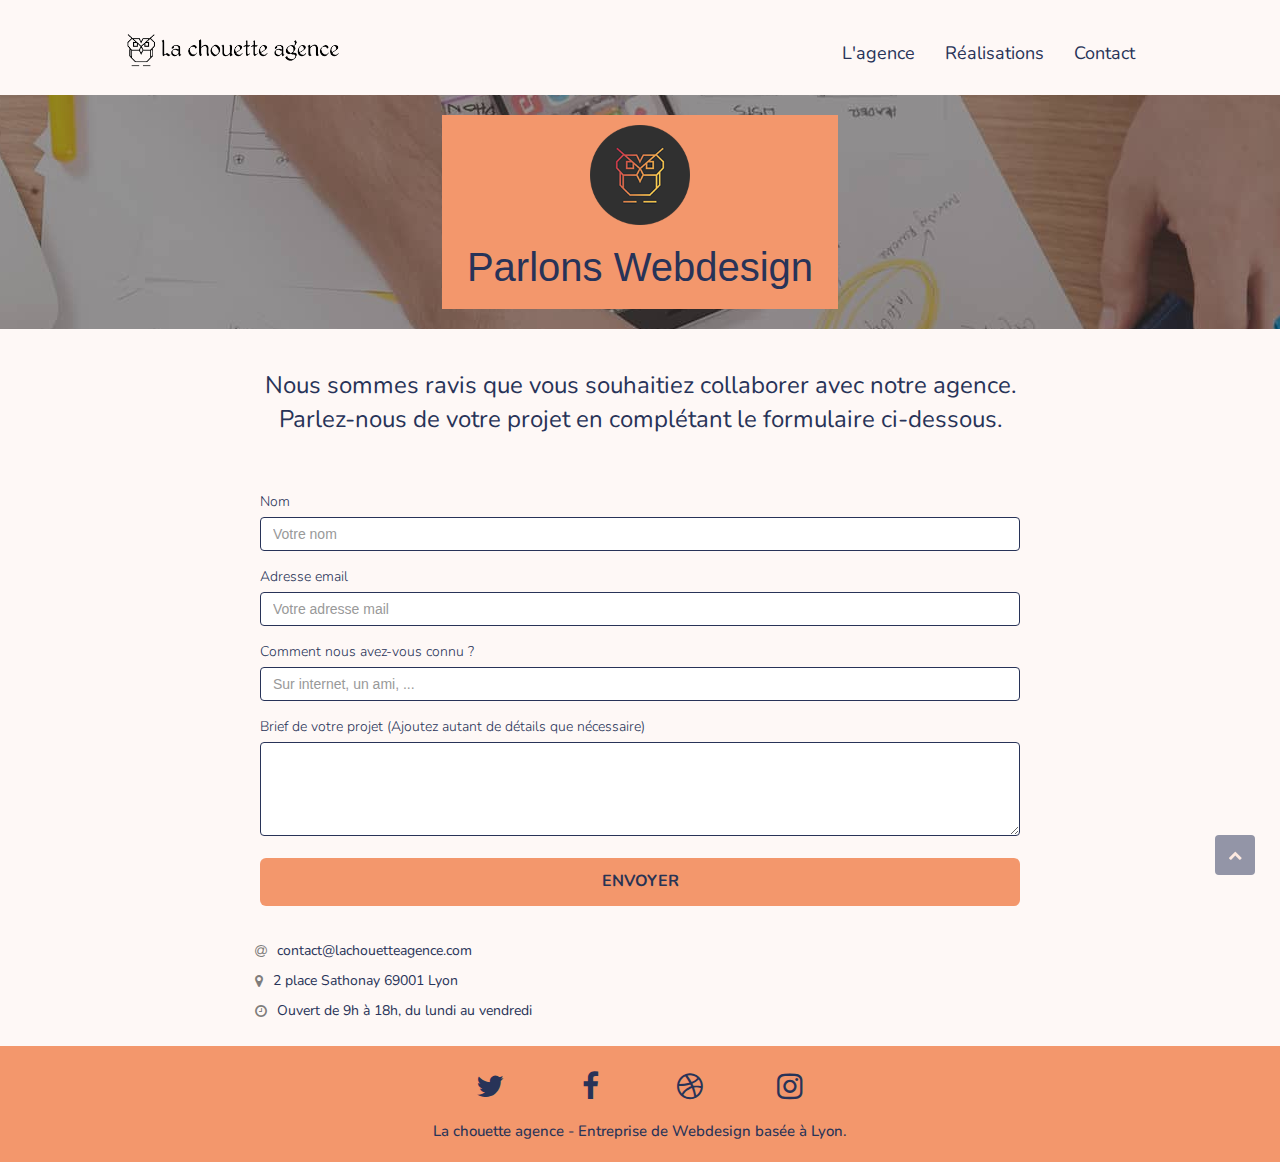
==== commit 7778c057: "try defer on js" ====
--- a/page2.html
+++ b/page2.html
@@ -21,11 +21,11 @@
     <link rel="stylesheet" type="text/css" href="./css/font-awesome.min.css" />
     <link rel="stylesheet" type="text/css" href="./css/et-line.min.css" />
 
-    <script src="./js/jquery-2.1.0.min.js"></script>
-    <script src="./js/bootstrap.min.js"></script>
-    <script src="./js/blocs.min.js"></script>
-    <script src="./js/jqBootstrapValidation.min.js"></script>
-    <script src="./js/formHandler.min.js"></script>
+    <script src="./js/jquery-2.1.0.min.js" defer></script>
+    <script src="./js/bootstrap.min.js" defer></script>
+    <script src="./js/blocs.min.js" defer></script>
+    <script src="./js/jqBootstrapValidation.min.js" defer></script>
+    <script src="./js/formHandler.min.js" defer ></script>
 
     <link
       href="https://fonts.googleapis.com/css2?family=Nunito:ital,wght@0,300;0,400;0,500;1,300;1,400;1,500&family=Roboto:wght@100;300;400;500;700&display=swap"
@@ -140,7 +140,7 @@
                 fail-msg="Sorry it seems that our mail server is not responding, Sorry for the inconvenience!"
               >
                 <div class="form-group">
-                  <label> Nom </label>
+                  <label for="name"> Nom </label>
                   <input
                     id="name"
                     class="form-control"
@@ -149,7 +149,7 @@
                   />
                 </div>
                 <div class="form-group">
-                  <label> Adresse email </label>
+                  <label for="email"> Adresse email </label>
                   <input
                     id="email"
                     class="form-control"
@@ -159,7 +159,7 @@
                   />
                 </div>
                 <div class="form-group">
-                  <label> Comment nous avez-vous connu ? </label>
+                  <label for="input_504"> Comment nous avez-vous connu ? </label>
                   <input
                     class="form-control"
                     type="text"
@@ -169,7 +169,7 @@
                   />
                 </div>
                 <div class="form-group">
-                  <label>
+                  <label for="message">
                     Brief de votre projet (Ajoutez autant de détails que
                     nécessaire)<br /> </label
                   ><textarea
--- a/style.min.css
+++ b/style.min.css
@@ -1 +1 @@
-body {margin: 0;padding: 0;background: #fff;overflow-x: hidden;-webkit-font-smoothing: antialiased;-moz-osx-font-smoothing: grayscale;}a, button {transition: all 0.3s ease-in-out;outline: none !important;}a:hover {text-decoration: none;cursor: pointer;}#page-loading-blocs-notifaction {position: fixed;top: 0;bottom: 0;width: 100%;z-index: 100000;background: #ffffff url("img/pageload-spinner.gif") no-repeat center center;}.bloc {width: 100%;clear: both;background: 50% 50% no-repeat;padding: 0 50px;-webkit-background-size: cover;-moz-background-size: cover;-o-background-size: cover;background-size: cover;position: relative;}.bloc .container {padding-left: 0;padding-right: 0;}.bloc-lg {padding: 25px 25px;display: flex;justify-content: center;flex-direction: column;align-items: center;width: 100%;}#contact .bloc-lg .row {background-color: #283358;color: #f3976c !important;max-width: 600px;margin: 0px;padding: 40px;}.bloc-md {padding: 50px;}.bloc-sm {padding: 20px 50px;}.bg-center, .bg-l-edge, .bg-r-edge, .bg-t-edge, .bg-b-edge, .bg-tl-edge, .bg-bl-edge, .bg-tr-edge, .bg-br-edge, .bg-repeat {-webkit-background-size: auto !important;-moz-background-size: auto !important;-o-background-size: auto !important;background-size: auto !important;}.bg-repeat {background: repeat;}.bg-t-edge {background: top no-repeat;}.bloc-bg-texture::before {content: "";background-size: 2px 2px;position: absolute;top: 0;bottom: 0;left: 0;right: 0;}.texture-paper::before {background-size: 280px 280px;}.b-parallax {background-attachment: fixed;}.d-bloc {color: rgba(255, 255, 255, 0.7);}.d-bloc button:hover {color: rgba(255, 255, 255, 0.9);}.d-bloc .icon-round, .d-bloc .icon-square, .d-bloc .icon-rounded, .d-bloc .icon-semi-rounded-a, .d-bloc .icon-semi-rounded-b {border-color: rgba(255, 255, 255, 0.9);}.d-bloc .divider-h span {border-color: rgba(255, 255, 255, 0.2);}.d-bloc .a-btn, .d-bloc .navbar a, .d-bloc .navbar-brand, .d-bloc a .icon-sm, .d-bloc a .icon-lg, .d-bloc a .icon-xl, .d-bloc h1 a, .d-bloc h2 a, .d-bloc h3 a, .d-bloc h4 a, .d-bloc h5 a, .d-bloc h6 a, .d-bloc p a {color: rgba(255, 255, 255, 0.6);}.d-bloc .a-btn:hover, .d-bloc .navbar a:hover, .d-bloc .navbar-brand:hover, .d-bloc a:hover .icon-sm, .d-bloc a:hover .icon-lg, .d-bloc a:hover .icon-xl, .d-bloc h1 a:hover, .d-bloc h2 a:hover, .d-bloc h3 a:hover, .d-bloc h4 a:hover, .d-bloc h5 a:hover, .d-bloc h6 a:hover, .d-bloc p a:hover {color: rgba(255, 255, 255, 1);}.d-bloc .navbar-toggle .icon-bar {background: rgba(255, 255, 255, 1);}.d-bloc .btn-wire, .d-bloc .btn-wire:hover {color: rgba(255, 255, 255, 1);border-color: rgba(255, 255, 255, 1);}.d-bloc .panel {color: rgba(0, 0, 0, 0.5);}.d-bloc .panel button:hover {color: rgba(0, 0, 0, 0.7);}.d-bloc .panel icon {border-color: rgba(0, 0, 0, 0.7);}.d-bloc .panel .divider-h span {border-color: rgba(0, 0, 0, 0.1);}.d-bloc .panel .a-btn {color: rgba(0, 0, 0, 0.6);}.d-bloc .panel .a-btn:hover {color: rgba(0, 0, 0, 1);}.d-bloc .panel .btn-wire, .d-bloc .panel .btn-wire:hover {color: rgba(0, 0, 0, 0.7);border-color: rgba(0, 0, 0, 0.3);}.d-bloc .panel, .l-bloc {color: rgba(0, 0, 0, 0.5);}.d-bloc .panel button:hover, .l-bloc button:hover {color: rgba(0, 0, 0, 0.7);}.l-bloc .icon-round, .l-bloc .icon-square, .l-bloc .icon-rounded, .l-bloc .icon-semi-rounded-a, .l-bloc .icon-semi-rounded-b {border-color: rgba(0, 0, 0, 0.7);}.d-bloc .panel .divider-h span, .l-bloc .divider-h span {border-color: rgba(0, 0, 0, 0.1);}.d-bloc .panel .a-btn, .l-bloc .a-btn, .l-bloc .navbar a, .l-bloc .navbar-brand, .l-bloc a .icon-sm, .l-bloc a .icon-md, .l-bloc a .icon-lg, .l-bloc a .icon-xl, .l-bloc h1 a, .l-bloc h2 a, .l-bloc h3 a, .l-bloc h4 a, .l-bloc h5 a, .l-bloc h6 a, .l-bloc p a {color: #283358 !important;}.l-bloc .navbar a {font-weight: 400;}.d-bloc .panel .a-btn:hover, .l-bloc .a-btn:hover, .l-bloc .navbar a:hover, .l-bloc .navbar-brand:hover, .l-bloc a:hover .icon-sm, .l-bloc a:hover .icon-md, .l-bloc a:hover .icon-lg, .l-bloc a:hover .icon-xl, .l-bloc h1 a:hover, .l-bloc h2 a:hover, .l-bloc h3 a:hover, .l-bloc h4 a:hover, .l-bloc h5 a:hover, .l-bloc h6 a:hover, .l-bloc p a:hover {color: #283358;}.l-bloc .navbar-toggle .icon-bar {color: rgba(0, 0, 0, 0.6);}.d-bloc .panel .btn-wire, .d-bloc .panel .btn-wire:hover, .l-bloc .btn-wire, .l-bloc .btn-wire:hover {color: rgba(0, 0, 0, 0.7);border-color: rgba(0, 0, 0, 0.3);}.voffset {margin-top: 30px;}.voffset-lg {margin-top: 80px;}.row-no-gutters {margin-right: 0;margin-left: 0;}.row.row-no-gutters > [class^="col-"], .row.row-no-gutters > [class*=" col-"] {padding-right: 0;padding-left: 0;}#bloc-1-hero h1 {font-size: 40px;font-weight: 500;}#bloc-6 {background-color: #fef8f6;}.navbar {margin-bottom: 0;z-index: 1;display: flex;align-items: center;}.navbar-brand {height: auto;padding: 3px 15px;font-size: 25px;font-weight: normal;font-weight: 600;line-height: 44px;}.navbar-brand img {max-height: 200px;margin: 0 5px 0 0;display: inline;}.navbar-brand img[src$="svg"] {min-width: 100px;}.nav-center .navbar-brand img {margin: 0;}.navbar .nav {padding-top: 2px;margin-right: -16px;float: right;z-index: 1;}.nav > li {float: left;margin-top: 4px;font-size: 18px;}.navbar-nav .open .dropdown-menu > li > a {text-align: inherit;}.nav > li a:hover, .nav > li a:focus {background: transparent;text-decoration: underline;}.navbar-toggle {margin: 10px 10px 0 0;border: 0px;}.navbar-toggle:hover {background: transparent !important;}.navbar-toggle .icon-bar {background-color: rgba(0, 0, 0, 0.5);width: 26px;}.nav-invert .navbar .nav {float: left;}.nav-invert .navbar-header, .nav-invert .navbar-brand {float: right;position: relative;z-index: 2;}@media (min-width: 768px) {.site-navigation {position: absolute;top: 50%;right: 20px;transform: translate(0, -50%);-webkit-transform: translateY(-50%);}.nav > li .dropdown-menu a, .nav > li .dropdown-menu a:hover {color: #484848;}.nav-invert .site-navigation {left: 0;right: 0;}.nav-center {text-align: center;}.nav-center .navbar-header {width: 100%;}.nav-center .navbar-header, .nav-center .navbar-brand, .nav-center .nav > li {float: none;display: inline-block;}.nav-center .site-navigation {position: relative;width: 100%;right: 0;margin-right: 0px;margin-top: 20px;}.nav-center.mini-nav .navbar-toggle {float: none;margin: 10px auto 0;}}.nav > li > .dropdown a {background: none !important;display: block;padding: 14px 15px;}nav .caret {margin: 0 5px;}.dropdown-menu .dropdown-menu {top: -8px;left: 100%;}.dropdown-menu .dropmenu-flow-right {top: 100%;left: 0;margin-left: -1px;border-top-left-radius: 0;border-top-right-radius: 0;}.dropdown-menu .dropdown span {border: 4px solid black;border-top-color: transparent;border-right-color: transparent;border-bottom-color: transparent;margin: 6px -5px 0 0 !important;float: right;}.mg-md {margin-top: 10px;margin-bottom: 20px;}.mg-lg {margin-top: 10px;margin-bottom: 40px;}.btn {margin: 0 5px 5px 0;}.btn.pull-right {margin: 0 0 5px 5px;}.btn-d, .btn-d:hover, .btn-d:focus {color: #fff;background: rgba(0, 0, 0, 0.3);}button {outline: none !important;}.btn-rd {border-radius: 40px;}.btn-clean {border: 1px solid rgba(0, 0, 0, 0.08);border-bottom-color: rgba(0, 0, 0, 0.1);text-shadow: 0 1px 0 rgba(0, 0, 1, 0.1);box-shadow: 0 1px 3px rgba(0, 0, 1, 0.25), inset 0 1px 0 0 rgba(255, 255, 255, 0.15);}.icon-md {font-size: 30px !important;}.icon-lg {font-size: 60px !important;}.sm-shadow {text-shadow: 0 1px 2px rgba(0, 0, 0, 0.3);}.panel-sq, .panel-sq .panel-heading, .panel-sq .panel-footer {border-radius: 0;}.panel-rd {border-radius: 30px;}.panel-rd .panel-heading {border-radius: 29px 29px 0 0;}.panel-rd .panel-footer {border-radius: 0 0 29px 29px;}.form-control {border-color: #283358;box-shadow: none;}.scrollToTop {width: 40px;height: 40px;position: fixed;bottom: 20px;right: 20px;opacity: 0;z-index: 500;transition: all 0.3s ease-in-out;background-color: #283358;opacity: 0.5;}.fa-chevron-up {color: #fbdacb;}.scrollToTop span {margin-top: 6px;}.showScrollTop {font-size: 14px;opacity: 1;}a[data-lightbox] {position: relative;display: block;text-align: center;}a[data-lightbox]:hover::before {content: "+";font-family: "HelveticaNeue-Light", "Helvetica Neue Light", "Helvetica Neue", Helvetica, Arial;font-size: 32px;width: 50px;height: 50px;margin-left: -25px;border-radius: 50%;background: rgba(0, 0, 0, 0.6);color: #fff;font-weight: 100;z-index: 1;position: absolute;top: 50%;transform: translateY(-50%);-webkit-transform: translateY(-50%);}a[data-lightbox]:hover img {opacity: 0.6;-webkit-animation-fill-mode: none;animation-fill-mode: none;}#lightbox-modal {display: flex;align-items: center;}#lightbox-modal .modal-dialog {width: 90%;max-width: 900px;margin: 0 auto 0;height: 100%;}#lightbox-modal .modal-dialog img {margin: 0 auto;height: 100%;}.modal-content {height: 100%;}.lightbox-caption {padding: 20px;color: #fff;background: rgba(0, 0, 0, 0.5);position: absolute;left: 15px;right: 15px;bottom: 5px;}.close-lightbox {color: #fff;font-size: 30px;position: absolute;top: 20px;right: 20px;z-index: 20;background: rgba(0, 0, 0, 0.5);border: none;line-height: 30px;padding: 0 9px 5px;opacity: 0.3;}.close-lightbox:hover, .next-lightbox:hover, .prev-lightbox:hover {opacity: 1;color: #fff;}.next-lightbox, .prev-lightbox {font-size: 20px;color: rgba(255, 255, 255, 0.9);background: rgba(0, 0, 0, 0.5);transition: all 0.2s ease-in-out;position: absolute;top: 45%;z-index: 1;opacity: 0.4;}.next-lightbox {padding: 6px 8px 1px 13px;right: 25px;}.prev-lightbox {padding: 6px 13px 1px 10px;left: 25px;}.snapshot-lb .modal-body {padding-bottom: 45px;}.modal-body {height: 100%;}.snapshot-lb .lightbox-caption {padding: 0;color: rgba(0, 0, 0, 0.5);background: none;}h2, h3, h4, h5, h6, p, label, .btn, a {font-family: "Nunito";font-weight: 300;color: #283358;}p {font-weight: 400;font-size: 15px;}h2, h3 {font-weight: 500;}.container {max-width: 1000px;}.hero-bloc-text {font-size: 38px;}.hero-bloc-text-sub {font-size: 36px;}.statement-bloc-text {line-height: 26px;font-style: italic;font-size: 20px;text-align: center;font-weight: lighter;max-width: 520px;margin: auto auto auto auto;}.tight-width-whitespace {max-width: 600px;margin: auto auto auto auto;}.preview {background-color: #f3976c;padding: 10px;}.preview .btn-atomic-tangerine {background-color: #283358 !important;color: white;}.cta-hero {margin-top: 22px;color: #ffffff;text-transform: uppercase;padding: 12px 28px 12px 28px;font-size: 16px;font-weight: 700;}.social {max-width: 400px;margin: auto auto auto auto;color: #283358;margin-bottom: 20px;}h2 {font-size: 24px;font-weight: 400;line-height: 1.4em;text-align: center;}h3 {font-size: 15px;text-transform: uppercase;font-weight: 700;}.med-width-whitespace {max-width: 800px;margin: auto auto auto auto;box-shadow: 0px 0px 0px #000000;}.preview h1 {color: #283358 !important;}.icons {margin-bottom: 14px;margin-top: 24px;}.white {color: #ffffff !important;}.portfolio-thumb {margin-bottom: 24px;}.portfolio-row {margin-bottom: 44px;margin-top: 50px;}.avatar {box-shadow: 0px 4px 9px rgba(0, 0, 0, 0.3);}.black-background {background-color: #283358;padding: 40px 40px 40px 40px;}.bold-link {font-weight: 500;}.bgc-dark-slate-blue {background-color: #364577;}.bgc-atomic-tangerine {background-color: #f3976c;}.tc-white {color: #f3976c !important;}.btn-atomic-tangerine {background: #f3976c;color: #283354 ;}.bnt-contact {color: white;}.btn-atomic-tangerine:hover {background: #fbdacb !important;color: #364577 !important;}.ltc-white {color: #ffffff !important;}.ltc-white:hover {text-decoration: underline;}.ltc-atomic-tangerine {color: #f3976c !important;}.ltc-atomic-tangerine:hover {color: #c27956 !important;}.icon-dark-slate-blue {color: #364577 !important;border-color: #364577 !important;}.bgc-white {background-color: #fef8f6;}.bg-dots-bg {background-image: url("img/dots-bg.png");}.bg-banniere {background-image: url("img/banniere-compress-image.jpg");}.bg-presentation {background-image: url("img/img-de-presentation-compress-image.jpg");}@media (max-width: 1024px) {.bloc {padding-left: 20px;padding-right: 20px;}.bloc.full-width-bloc, .bloc-tile-2.full-width-bloc .container, .bloc-tile-3.full-width-bloc .container, .bloc-tile-4.full-width-bloc .container {padding-left: 0;padding-right: 0;}}@media (max-width: 992px) and (min-width: 768px) {.navbar .nav {max-width: 80%;}.nav-center.navbar .nav {max-width: 100%;}}@media only screen and (min-width: 768px) and (max-width: 1024px) and (orientation: landscape) {.b-parallax {background-attachment: scroll;}}@media only screen and (min-width: 1024px) and (max-width: 1366px) and (-webkit-min-pixel-ratio: 1.5) {.b-parallax {background-attachment: scroll;}}@media (max-width: 991px) {.container {width: 100%;}.b-parallax {background-attachment: scroll;}body, #hero-bloc {overflow-x: hidden;position: relative;}.bloc-group, .bloc-group .bloc {display: block;width: 100%;}.bloc-fill-screen .fill-bloc-top-edge, .bloc-fill-screen .fill-bloc-bottom-edge {padding: 0 20px;}}@media (max-width: 767px) {body {overflow-x: hidden;position: relative;}h1, h2, h3, h4, h5, h6, p, #disqus_thread {padding-left: 10px !important;padding-right: 10px !important;}.b-parallax {background-attachment: scroll;}.navbar .nav {padding-top: 0;float: none !important;}.navbar.row {margin-left: 0;margin-right: 0;display: flex;flex-direction: column;align-items: flex-end;}.site-navigation {position: inherit;transform: none;-webkit-transform: none;-ms-transform: none;}.nav > li {margin-top: 0;text-align: left;padding-left: 15px;width: 100%;}.nav > li:hover {background: white;text-decoration: underline;}.dropdown .dropdown a .caret {float: none;margin: 5px 0 0 10px !important;border: 4px solid black;border-bottom-color: transparent;border-right-color: transparent;border-left-color: transparent;}#hero-bloc .navbar .nav {background: rgba(0, 0, 0, 0.8);}#hero-bloc .navbar .nav a {color: rgba(255, 255, 255, 0.6);}.hero {padding: 50px 0;}.hero-nav {left: -1px;right: -1px;}.navbar-collapse {padding: 0;overflow-x: hidden;-webkit-box-shadow: none;box-shadow: none;width: 50%;}.navbar-brand img {max-height: 40px;width: auto;}.nav-invert .navbar-header {float: none;width: 100%;}.nav-invert .navbar-toggle {float: left;margin-left: 10px;}.navbar-header {display: flex;flex-direction: row;width: 100%;justify-content: center;align-items: center;}#nav-toggle {width: 50%;display: flex;flex-direction: column;align-items: flex-end;}.navbar-nav li {text-align: right;padding-right: 20px;}h1 {font-size: 24px !important;}h2 {font-size: 18px;}.bloc {padding: 10px;}.bloc-xxl, .bloc-xl, .bloc-lg {padding: 20px 0;}.bloc-sm, .bloc-md {padding-left: 0;padding-right: 0;padding-top: 25px;}.bloc-md {padding-bottom: 20px;}.bloc-tile-2 .container, .bloc-tile-3 .container, .bloc-tile-4 .container, .bloc-fill-screen .fill-bloc-top-edge, .bloc-fill-screen .fill-bloc-bottom-edge {padding-left: 0;padding-right: 0;}.a-block {padding: 0 10px;}.btn-dwn {display: none;}.voffset {margin-top: 24px;}.voffset-md {margin-top: 20px;}.black-background {padding: 10px;}form {padding: 5px;}.close-lightbox {display: inline-block;}.blocsapp-device-iphone5 {background-size: 216px 425px;padding-top: 60px;width: 216px;height: 425px;}.blocsapp-device-iphone5 img {width: 180px;height: 320px;}.portfolio-row {display: flex;width: 100%;}.col-sm-6 {display: flex;flex-direction: column;width: 50%;}#contact .bloc-lg .row {padding: 10px;}.col-sm-3 {margin-right: 10px;margin-left: 10px;}.social {display: flex;flex-direction: row;align-items: center;justify-content: center;margin-bottom: 10px;}.text-social p {color: #283358 !important;}.citation {font-size: 16px !important;margin-top: 20px;font-weight: 400;}.row-form {width: 80%;}.row-form .col-sm-6 {width: 100%;}.contact-agency {text-align: center;}.contact-agency p {font-size: 18px;font-weight: 400;margin-top: 20px;}.contact-agency {align-items: flex-start !important;margin-top: 20px;}.modal-dialog {height: 70% !important;}}@media (max-width: 400px) {.bloc {padding-left: 0;padding-right: 0;}}@media (max-width: 767px) {.bloc-mob-center-text {text-align: center;}}.citation {font-size: 20px;font-style: italic;}footer .col-sm-12 p {margin-bottom: 20px;color: #283358 !important;font-weight: 500;margin-bottom: 0px;}.icon-md {color: #283358;}.icon-md:hover {color: white;}.info-agency {display: flex;flex-direction: row;align-items: center;}.info-agency p {margin: 0px;padding: 5px 0px;font-size: 14px;margin-left: 10px;}.contact-agency {display: flex;flex-direction: column;align-items: flex-end;}+body {margin: 0;padding: 0;background: #fff;overflow-x: hidden;-webkit-font-smoothing: antialiased;-moz-osx-font-smoothing: grayscale;}a, button {transition: all 0.3s ease-in-out;outline: none !important;}a:hover {text-decoration: none;cursor: pointer;}#page-loading-blocs-notifaction {position: fixed;top: 0;bottom: 0;width: 100%;z-index: 100000;background: #ffffff url("img/pageload-spinner.gif") no-repeat center center;}.bloc {width: 100%;clear: both;background: 50% 50% no-repeat;padding: 0 50px;-webkit-background-size: cover;-moz-background-size: cover;-o-background-size: cover;background-size: cover;position: relative;}.bloc .container {padding-left: 0;padding-right: 0;}.bloc-lg {padding: 25px 25px;display: flex;justify-content: center;flex-direction: column;align-items: center;width: 100%;}#contact .bloc-lg .row {background-color: #283358;color: #f3976c !important;max-width: 600px;margin: 0px;padding: 40px;}.bloc-md {padding: 50px;}.bloc-sm {padding: 20px 50px;}.bg-center, .bg-l-edge, .bg-r-edge, .bg-t-edge, .bg-b-edge, .bg-tl-edge, .bg-bl-edge, .bg-tr-edge, .bg-br-edge, .bg-repeat {-webkit-background-size: auto !important;-moz-background-size: auto !important;-o-background-size: auto !important;background-size: auto !important;}.bg-repeat {background: repeat;}.bg-t-edge {background: top no-repeat;}.bloc-bg-texture::before {content: "";background-size: 2px 2px;position: absolute;top: 0;bottom: 0;left: 0;right: 0;}.texture-paper::before {background-size: 280px 280px;}.b-parallax {background-attachment: fixed;}.d-bloc {color: rgba(255, 255, 255, 0.7);}.d-bloc button:hover {color: rgba(255, 255, 255, 0.9);}.d-bloc .icon-round, .d-bloc .icon-square, .d-bloc .icon-rounded, .d-bloc .icon-semi-rounded-a, .d-bloc .icon-semi-rounded-b {border-color: rgba(255, 255, 255, 0.9);}.d-bloc .divider-h span {border-color: rgba(255, 255, 255, 0.2);}.d-bloc .a-btn, .d-bloc .navbar a, .d-bloc .navbar-brand, .d-bloc a .icon-sm, .d-bloc a .icon-lg, .d-bloc a .icon-xl, .d-bloc h1 a, .d-bloc h2 a, .d-bloc h3 a, .d-bloc h4 a, .d-bloc h5 a, .d-bloc h6 a, .d-bloc p a {color: rgba(255, 255, 255, 0.6);}.d-bloc .a-btn:hover, .d-bloc .navbar a:hover, .d-bloc .navbar-brand:hover, .d-bloc a:hover .icon-sm, .d-bloc a:hover .icon-lg, .d-bloc a:hover .icon-xl, .d-bloc h1 a:hover, .d-bloc h2 a:hover, .d-bloc h3 a:hover, .d-bloc h4 a:hover, .d-bloc h5 a:hover, .d-bloc h6 a:hover, .d-bloc p a:hover {color: rgba(255, 255, 255, 1);}.d-bloc .navbar-toggle .icon-bar {background: rgba(255, 255, 255, 1);}.d-bloc .btn-wire, .d-bloc .btn-wire:hover {color: rgba(255, 255, 255, 1);border-color: rgba(255, 255, 255, 1);}.d-bloc .panel {color: rgba(0, 0, 0, 0.5);}.d-bloc .panel button:hover {color: rgba(0, 0, 0, 0.7);}.d-bloc .panel icon {border-color: rgba(0, 0, 0, 0.7);}.d-bloc .panel .divider-h span {border-color: rgba(0, 0, 0, 0.1);}.d-bloc .panel .a-btn {color: rgba(0, 0, 0, 0.6);}.d-bloc .panel .a-btn:hover {color: rgba(0, 0, 0, 1);}.d-bloc .panel .btn-wire, .d-bloc .panel .btn-wire:hover {color: rgba(0, 0, 0, 0.7);border-color: rgba(0, 0, 0, 0.3);}.d-bloc .panel, .l-bloc {color: rgba(0, 0, 0, 0.5);}.d-bloc .panel button:hover, .l-bloc button:hover {color: rgba(0, 0, 0, 0.7);}.l-bloc .icon-round, .l-bloc .icon-square, .l-bloc .icon-rounded, .l-bloc .icon-semi-rounded-a, .l-bloc .icon-semi-rounded-b {border-color: rgba(0, 0, 0, 0.7);}.d-bloc .panel .divider-h span, .l-bloc .divider-h span {border-color: rgba(0, 0, 0, 0.1);}.d-bloc .panel .a-btn, .l-bloc .a-btn, .l-bloc .navbar a, .l-bloc .navbar-brand, .l-bloc a .icon-sm, .l-bloc a .icon-md, .l-bloc a .icon-lg, .l-bloc a .icon-xl, .l-bloc h1 a, .l-bloc h2 a, .l-bloc h3 a, .l-bloc h4 a, .l-bloc h5 a, .l-bloc h6 a, .l-bloc p a {color: #283358 !important;}.l-bloc .navbar a {font-weight: 400;}.d-bloc .panel .a-btn:hover, .l-bloc .a-btn:hover, .l-bloc .navbar a:hover, .l-bloc .navbar-brand:hover, .l-bloc a:hover .icon-sm, .l-bloc a:hover .icon-md, .l-bloc a:hover .icon-lg, .l-bloc a:hover .icon-xl, .l-bloc h1 a:hover, .l-bloc h2 a:hover, .l-bloc h3 a:hover, .l-bloc h4 a:hover, .l-bloc h5 a:hover, .l-bloc h6 a:hover, .l-bloc p a:hover {color: #283358;}.l-bloc .navbar-toggle .icon-bar {color: rgba(0, 0, 0, 0.6);}.d-bloc .panel .btn-wire, .d-bloc .panel .btn-wire:hover, .l-bloc .btn-wire, .l-bloc .btn-wire:hover {color: rgba(0, 0, 0, 0.7);border-color: rgba(0, 0, 0, 0.3);}.voffset {margin-top: 30px;}.voffset-lg {margin-top: 80px;}.row-no-gutters {margin-right: 0;margin-left: 0;}.row.row-no-gutters > [class^="col-"], .row.row-no-gutters > [class*=" col-"] {padding-right: 0;padding-left: 0;}#bloc-1-hero h1 {font-size: 40px;font-weight: 500;}#bloc-6 {background-color: #fef8f6;}.navbar {margin-bottom: 0;z-index: 1;display: flex;align-items: center;}.navbar-brand {height: auto;padding: 3px 15px;font-size: 25px;font-weight: normal;font-weight: 600;line-height: 44px;}.navbar-brand img {max-height: 200px;margin: 0 5px 0 0;display: inline;}.navbar-brand img[src$="svg"] {min-width: 100px;}.nav-center .navbar-brand img {margin: 0;}.navbar .nav {padding-top: 2px;margin-right: -16px;float: right;z-index: 1;}.nav > li {float: left;margin-top: 4px;font-size: 18px;}.navbar-nav .open .dropdown-menu > li > a {text-align: inherit;}.nav > li a:hover, .nav > li a:focus {background: transparent;text-decoration: underline;}.navbar-toggle {margin: 10px 10px 0 0;border: 0px;}.navbar-toggle:hover {background: transparent !important;}.navbar-toggle .icon-bar {background-color: rgba(0, 0, 0, 0.5);width: 26px;}.nav-invert .navbar .nav {float: left;}.nav-invert .navbar-header, .nav-invert .navbar-brand {float: right;position: relative;z-index: 2;}@media (min-width: 768px) {.site-navigation {position: absolute;top: 50%;right: 20px;transform: translate(0, -50%);-webkit-transform: translateY(-50%);}.nav > li .dropdown-menu a, .nav > li .dropdown-menu a:hover {color: #484848;}.nav-invert .site-navigation {left: 0;right: 0;}.nav-center {text-align: center;}.nav-center .navbar-header {width: 100%;}.nav-center .navbar-header, .nav-center .navbar-brand, .nav-center .nav > li {float: none;display: inline-block;}.nav-center .site-navigation {position: relative;width: 100%;right: 0;margin-right: 0px;margin-top: 20px;}.nav-center.mini-nav .navbar-toggle {float: none;margin: 10px auto 0;}}.nav > li > .dropdown a {background: none !important;display: block;padding: 14px 15px;}nav .caret {margin: 0 5px;}.dropdown-menu .dropdown-menu {top: -8px;left: 100%;}.dropdown-menu .dropmenu-flow-right {top: 100%;left: 0;margin-left: -1px;border-top-left-radius: 0;border-top-right-radius: 0;}.dropdown-menu .dropdown span {border: 4px solid black;border-top-color: transparent;border-right-color: transparent;border-bottom-color: transparent;margin: 6px -5px 0 0 !important;float: right;}.mg-md {margin-top: 10px;margin-bottom: 20px;}.mg-lg {margin-top: 10px;margin-bottom: 40px;}.btn {margin: 0 5px 5px 0;}.btn.pull-right {margin: 0 0 5px 5px;}.btn-d, .btn-d:hover, .btn-d:focus {color: #fff;background: rgba(0, 0, 0, 0.3);}button {outline: none !important;}.btn-rd {border-radius: 40px;}.btn-clean {border: 1px solid rgba(0, 0, 0, 0.08);border-bottom-color: rgba(0, 0, 0, 0.1);text-shadow: 0 1px 0 rgba(0, 0, 1, 0.1);box-shadow: 0 1px 3px rgba(0, 0, 1, 0.25), inset 0 1px 0 0 rgba(255, 255, 255, 0.15);}.icon-md {font-size: 30px !important;}.icon-lg {font-size: 60px !important;}.sm-shadow {text-shadow: 0 1px 2px rgba(0, 0, 0, 0.3);}.panel-sq, .panel-sq .panel-heading, .panel-sq .panel-footer {border-radius: 0;}.panel-rd {border-radius: 30px;}.panel-rd .panel-heading {border-radius: 29px 29px 0 0;}.panel-rd .panel-footer {border-radius: 0 0 29px 29px;}.form-control {border-color: #283358;box-shadow: none;}.scrollToTop {width: 40px;height: 40px;position: fixed;bottom: 20px;right: 20px;opacity: 0;z-index: 500;transition: all 0.3s ease-in-out;background-color: #283358;opacity: 0.5;}.fa-chevron-up {color: #fbdacb;}.scrollToTop span {margin-top: 6px;}.showScrollTop {font-size: 14px;opacity: 1;}a[data-lightbox] {position: relative;display: block;text-align: center;}a[data-lightbox]:hover::before {content: "+";font-family: "HelveticaNeue-Light", "Helvetica Neue Light", "Helvetica Neue", Helvetica, Arial;font-size: 32px;width: 50px;height: 50px;margin-left: -25px;border-radius: 50%;background: rgba(0, 0, 0, 0.6);color: #fff;font-weight: 100;z-index: 1;position: absolute;top: 50%;transform: translateY(-50%);-webkit-transform: translateY(-50%);}a[data-lightbox]:hover img {opacity: 0.6;-webkit-animation-fill-mode: none;animation-fill-mode: none;}#lightbox-modal {display: flex;align-items: center;}#lightbox-modal .modal-dialog {width: 90%;max-width: 900px;margin: 0 auto 0;height: 100%;}#lightbox-modal .modal-dialog img {margin: 0 auto;height: 100%;}.modal-content {height: 100%;}.lightbox-caption {padding: 20px;color: #fff;background: rgba(0, 0, 0, 0.5);position: absolute;left: 15px;right: 15px;bottom: 5px;}.close-lightbox {color: #fff;font-size: 30px;position: absolute;top: 20px;right: 20px;z-index: 20;background: rgba(0, 0, 0, 0.5);border: none;line-height: 30px;padding: 0 9px 5px;opacity: 0.3;}.close-lightbox:hover, .next-lightbox:hover, .prev-lightbox:hover {opacity: 1;color: #fff;}.next-lightbox, .prev-lightbox {font-size: 20px;color: rgba(255, 255, 255, 0.9);background: rgba(0, 0, 0, 0.5);transition: all 0.2s ease-in-out;position: absolute;top: 45%;z-index: 1;opacity: 0.4;}.next-lightbox {padding: 6px 8px 1px 13px;right: 25px;}.prev-lightbox {padding: 6px 13px 1px 10px;left: 25px;}.snapshot-lb .modal-body {padding-bottom: 45px;}.modal-body {height: 100%;}.snapshot-lb .lightbox-caption {padding: 0;color: rgba(0, 0, 0, 0.5);background: none;}h2, h3, h4, h5, h6, p, label, .btn, a {font-family: "Nunito";font-weight: 300;color: #283358;}p {font-weight: 400;font-size: 15px;}h2, h3 {font-weight: 500;}.container {max-width: 1000px;}.hero-bloc-text {font-size: 38px;}.hero-bloc-text-sub {font-size: 36px;}.statement-bloc-text {line-height: 26px;font-style: italic;font-size: 20px;text-align: center;font-weight: lighter;max-width: 520px;margin: auto auto auto auto;}.tight-width-whitespace {max-width: 600px;margin: auto auto auto auto;}.preview {background-color: #f3976c;padding: 10px;}.preview .btn-atomic-tangerine {background-color: #283358 !important;color: #f3976c;}.cta-hero {margin-top: 22px;color: #ffffff;text-transform: uppercase;padding: 12px 28px 12px 28px;font-size: 16px;font-weight: 700;}.social {max-width: 400px;margin: auto auto auto auto;color: #283358;margin-bottom: 20px;}h2 {font-size: 24px;font-weight: 400;line-height: 1.4em;text-align: center;}h3 {font-size: 15px;text-transform: uppercase;font-weight: 700;}.med-width-whitespace {max-width: 800px;margin: auto auto auto auto;box-shadow: 0px 0px 0px #000000;}.preview h1 {color: #283358 !important;}.icons {margin-bottom: 14px;margin-top: 24px;}.white {color: #ffffff !important;}.portfolio-thumb {margin-bottom: 24px;}.portfolio-row {margin-bottom: 44px;margin-top: 50px;}.avatar {box-shadow: 0px 4px 9px rgba(0, 0, 0, 0.3);}.black-background {background-color: #283358;padding: 40px 40px 40px 40px;}.bold-link {font-weight: 500;}.bgc-dark-slate-blue {background-color: #364577;}.bgc-atomic-tangerine {background-color: #f3976c;}.tc-white {color: #f3976c !important;}.btn-atomic-tangerine {background: #f3976c;color: #283354;}.bnt-contact {color: white;}.btn-atomic-tangerine:hover {background: #fbdacb !important;color: #364577 !important;}.ltc-white {color: #ffffff !important;}.ltc-white:hover {text-decoration: underline;}.ltc-atomic-tangerine {color: #f3976c !important;}.ltc-atomic-tangerine:hover {color: #c27956 !important;}.icon-dark-slate-blue {color: #364577 !important;border-color: #364577 !important;}.bgc-white {background-color: #fef8f6;}.bg-dots-bg {background-image: url("img/dots-bg.png");}.bg-banniere {background-image: url("img/banniere-compress-image.jpg");}.bg-presentation {background-image: url("img/img-de-presentation-compress-image.jpg");}@media (max-width: 1024px) {.bloc {padding-left: 20px;padding-right: 20px;}.bloc.full-width-bloc, .bloc-tile-2.full-width-bloc .container, .bloc-tile-3.full-width-bloc .container, .bloc-tile-4.full-width-bloc .container {padding-left: 0;padding-right: 0;}}@media (max-width: 992px) and (min-width: 768px) {.navbar .nav {max-width: 80%;}.nav-center.navbar .nav {max-width: 100%;}}@media only screen and (min-width: 768px) and (max-width: 1024px) and (orientation: landscape) {.b-parallax {background-attachment: scroll;}}@media only screen and (min-width: 1024px) and (max-width: 1366px) and (-webkit-min-pixel-ratio: 1.5) {.b-parallax {background-attachment: scroll;}}@media (max-width: 991px) {.container {width: 100%;}.b-parallax {background-attachment: scroll;}body, #hero-bloc {overflow-x: hidden;position: relative;}.bloc-group, .bloc-group .bloc {display: block;width: 100%;}.bloc-fill-screen .fill-bloc-top-edge, .bloc-fill-screen .fill-bloc-bottom-edge {padding: 0 20px;}}@media (max-width: 767px) {body {overflow-x: hidden;position: relative;}h1, h2, h3, h4, h5, h6, p, #disqus_thread {padding-left: 10px !important;padding-right: 10px !important;}.b-parallax {background-attachment: scroll;}.navbar .nav {padding-top: 0;float: none !important;}.navbar.row {margin-left: 0;margin-right: 0;display: flex;flex-direction: column;align-items: flex-end;}.site-navigation {position: inherit;transform: none;-webkit-transform: none;-ms-transform: none;}.nav > li {margin-top: 0;text-align: left;padding-left: 15px;width: 100%;}.nav > li:hover {background: white;text-decoration: underline;}.dropdown .dropdown a .caret {float: none;margin: 5px 0 0 10px !important;border: 4px solid black;border-bottom-color: transparent;border-right-color: transparent;border-left-color: transparent;}#hero-bloc .navbar .nav {background: rgba(0, 0, 0, 0.8);}#hero-bloc .navbar .nav a {color: rgba(255, 255, 255, 0.6);}.hero {padding: 50px 0;}.hero-nav {left: -1px;right: -1px;}.navbar-collapse {padding: 0;overflow-x: hidden;-webkit-box-shadow: none;box-shadow: none;width: 50%;}.navbar-brand img {max-height: 40px;width: auto;}.nav-invert .navbar-header {float: none;width: 100%;}.nav-invert .navbar-toggle {float: left;margin-left: 10px;}.navbar-header {display: flex;flex-direction: row;width: 100%;justify-content: center;align-items: center;}#nav-toggle {width: 50%;display: flex;flex-direction: column;align-items: flex-end;}.navbar-nav li {text-align: right;padding-right: 20px;}h1 {font-size: 24px !important;}h2 {font-size: 18px;}.bloc {padding: 10px;}.bg-banniere, .bg-presentation {background-image: none !important;}#contact .row {box-shadow: #f3976c 0px 1px 10px;}}.bloc-xxl, .bloc-xl, .bloc-lg {padding: 20px 0;}.bloc-sm, .bloc-md {padding-left: 0;padding-right: 0;padding-top: 25px;}.bloc-md {padding-bottom: 20px;}.bloc-tile-2 .container, .bloc-tile-3 .container, .bloc-tile-4 .container, .bloc-fill-screen .fill-bloc-top-edge, .bloc-fill-screen .fill-bloc-bottom-edge {padding-left: 0;padding-right: 0;}.a-block {padding: 0 10px;}.btn-dwn {display: none;}.voffset {margin-top: 24px;}.voffset-md {margin-top: 20px;}.black-background {padding: 10px;}form {padding: 5px;}.close-lightbox {display: inline-block;}.blocsapp-device-iphone5 {background-size: 216px 425px;padding-top: 60px;width: 216px;height: 425px;}.blocsapp-device-iphone5 img {width: 180px;height: 320px;}.portfolio-row {display: flex;width: 100%;}.col-sm-6 {display: flex;flex-direction: column;width: 50%;}#contact .bloc-lg .row {padding: 10px;}.col-sm-3 {margin-right: 10px;margin-left: 10px;}.social {display: flex;flex-direction: row;align-items: center;justify-content: center;margin-bottom: 10px;}.text-social p {color: #283358 !important;}.citation {font-size: 16px !important;margin-top: 20px;font-weight: 400;}.row-form {width: 80%;}.row-form .col-sm-6 {width: 100%;}.contact-agency {text-align: center;}.contact-agency p {font-size: 18px;font-weight: 400;margin-top: 20px;}.contact-agency {align-items: flex-start !important;margin-top: 20px;}.modal-dialog {height: 70% !important;}.bloc-mob-center-text {text-align: center;}.citation {font-size: 20px;font-style: italic;}footer .col-sm-12 p {margin-bottom: 20px;color: #283358 !important;font-weight: 500;margin-bottom: 0px;}.icon-md {color: #283358;}.icon-md:hover {color: white;}.info-agency {display: flex;flex-direction: row;align-items: center;}.info-agency p {margin: 0px;padding: 5px 0px;font-size: 14px;margin-left: 10px;}.contact-agency {display: flex;flex-direction: column;align-items: flex-end;}@media (max-width: 400px) {.bloc {padding-left: 0;padding-right: 0;}}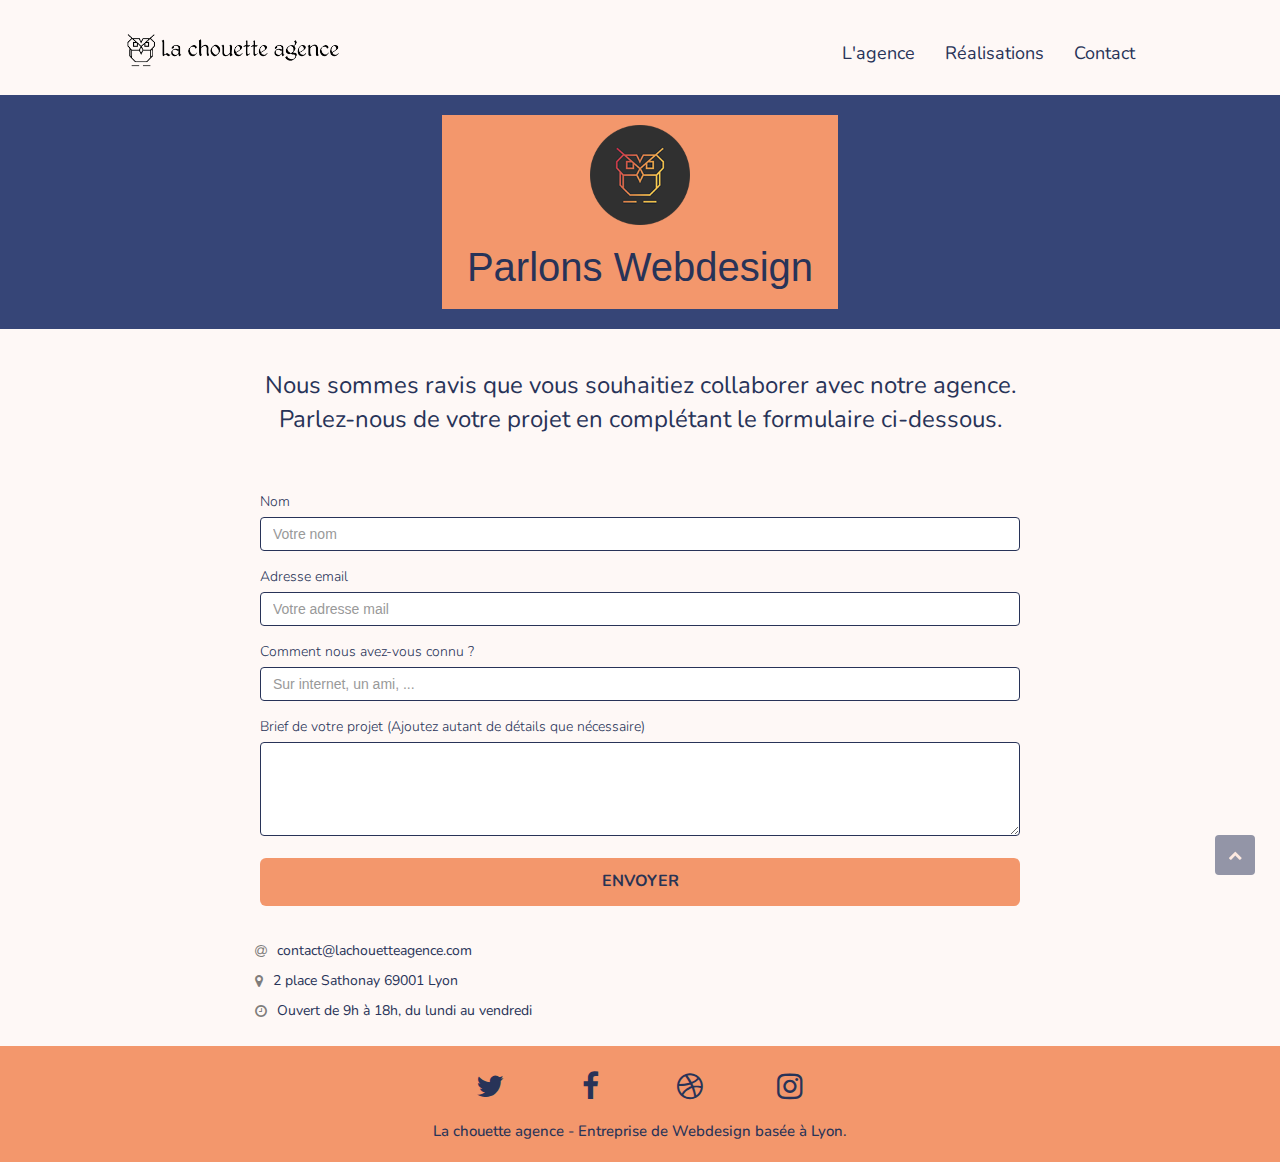
==== commit 83873ff9: "update aria label-title" ====
--- a/page2.html
+++ b/page2.html
@@ -4,14 +4,22 @@
     <meta charset="utf-8" />
     <meta
       name="description"
-      content="Besoin d'information sur la création de votre site web ou la refonte de celui ci? 
-    Envoyez un message on vous rappelle ! Contact la chouette agence Lyon"
+      content="Besoin d'information sur la création de votre site
+      web ou la refonte de celui ci? 
+      Envoyez un message on vous rappelle ! Contact la chouette
+      agence Lyon"
     />
+    <meta name="robots" content="index, follow" />
     <meta
       name="viewport"
       content="width=device-width, initial-scale=1.0, viewport-fit=cover"
     />
 
+    <link
+      href="https://fonts.googleapis.com/css2?family=Nunito:ital,wght@0,300;0,400;0,500;1,300;1,400;1,500&family=Roboto:wght@100;300;400;500;700&display=swap"
+      rel="stylesheet"
+    />
+
     <title>Contactez-nous ! La chouette agence</title>
 
     <link rel="shortcut icon" type="image/png" href="favicon.jpg" />
@@ -21,16 +29,11 @@
     <link rel="stylesheet" type="text/css" href="./css/font-awesome.min.css" />
     <link rel="stylesheet" type="text/css" href="./css/et-line.min.css" />
 
-    <script src="./js/jquery-2.1.0.min.js" defer></script>
-    <script src="./js/bootstrap.min.js" defer></script>
-    <script src="./js/blocs.min.js" defer></script>
-    <script src="./js/jqBootstrapValidation.min.js" defer></script>
-    <script src="./js/formHandler.min.js" defer ></script>
-
-    <link
-      href="https://fonts.googleapis.com/css2?family=Nunito:ital,wght@0,300;0,400;0,500;1,300;1,400;1,500&family=Roboto:wght@100;300;400;500;700&display=swap"
-      rel="stylesheet"
-    />
+    <script src="./js/jquery-2.1.0.min.js" async></script>
+    <script src="./js/bootstrap.min.js" async></script>
+    <script src="./js/blocs.min.js" async></script>
+    <script src="./js/jqBootstrapValidation.min.js" async></script>
+    <script src="./js/formHandler.min.js" async></script>
 
     <!-- Analytics -->
 
@@ -47,7 +50,7 @@
           <div class="container bloc-sm">
             <nav class="navbar row">
               <div class="navbar-header">
-                <a href="index.html">
+                <a href="index.html" aria-label="page d'accueil">
                   <img
                     src="img/la-chouette-agence.png"
                     alt="la chouette agence"
@@ -71,13 +74,13 @@
               >
                 <ul class="site-navigation nav navbar-nav">
                   <li>
-                    <a href="index.html#expertise">L'agence</a>
+                    <a href="index.html#expertise" aria-label="Qui sommes nous?">L'agence</a>
                   </li>
                   <li>
-                    <a href="index.html#réalisations">Réalisations</a>
+                    <a href="index.html#réalisations" aria-label="Ce que nous avons déjà réalisés">Réalisations</a>
                   </li>
                   <li>
-                    <a href="page2.html">Contact</a>
+                    <a href="page2.html" aria-label="formulaire de contact">Contact</a>
                   </li>
                 </ul>
               </div>
@@ -88,7 +91,7 @@
 
         <!-- bloc-1-presentation -->
         <div
-          class="bloc bgc-dark-slate-blue bg-banniere d-bloc bg-t-edge bloc-bg-texture texture-paper b-parallax"
+          class="bloc bgc-dark-slate-blue d-bloc bg-t-edge bloc-bg-texture texture-paper b-parallax"
           id="bloc-1-hero"
         >
           <div class="container bloc-lg">
@@ -112,6 +115,7 @@
       <!-- bloc-0 END -->
 
       <!-- bloc-6 -->
+      <main>
       <div class="bloc" id="bloc-6">
         <div class="container bloc-lg">
           <div class="row">
@@ -132,7 +136,7 @@
       <div class="bloc bgc-white l-bloc" id="bloc-7">
         <div class="container bloc-lg">
           <div class="row row-form">
-            <div class="col-sm-6">
+            <div class="col-sm-6" role="form">
               <form
                 id="form_1"
                 novalidate
@@ -159,7 +163,9 @@
                   />
                 </div>
                 <div class="form-group">
-                  <label for="input_504"> Comment nous avez-vous connu ? </label>
+                  <label for="input_504">
+                    Comment nous avez-vous connu ?
+                  </label>
                   <input
                     class="form-control"
                     type="text"
@@ -174,6 +180,7 @@
                     nécessaire)<br /> </label
                   ><textarea
                     id="message"
+                    aria-label="Quel est votre projet ? "
                     class="form-control"
                     required
                     rows="4"
@@ -205,10 +212,11 @@
           </div>
         </div>
       </div>
+      </main>
       <!-- bloc-7 END -->
 
       <!-- ScrollToTop Button -->
-      <a class="bloc-button btn btn-d scrollToTop" onclick="scrollToTarget('1')"
+      <a class="bloc-button btn btn-d scrollToTop" onclick="scrollToTarget('1')" aria-label="Remonter en haut de page"
         ><span class="fa fa-chevron-up"></span
       ></a>
       <!-- ScrollToTop Button END-->
@@ -222,28 +230,28 @@
                 <div class="row row-no-gutters social">
                   <div class="col-sm-3">
                     <div class="text-center">
-                      <a class="social" href="index.html"
+                      <a class="social" href="index.html" aria-label="Twitter"
                         ><span class="fa fa-twitter icon-md"></span
                       ></a>
                     </div>
                   </div>
                   <div class="col-sm-3">
                     <div class="text-center">
-                      <a class="social" href="index.html"
+                      <a class="social" href="index.html" aria-label="Facebook"
                         ><span class="fa fa-facebook icon-md"></span
                       ></a>
                     </div>
                   </div>
                   <div class="col-sm-3">
                     <div class="text-center">
-                      <a class="social" href="index.html"
+                      <a class="social" href="index.html" aria-label="Dribbble"
                         ><span class="fa fa-dribbble icon-md"></span
                       ></a>
                     </div>
                   </div>
                   <div class="col-sm-3">
                     <div class="text-center">
-                      <a class="social" href="index.html"
+                      <a class="social" href="index.html" aria-label="Instagram"
                         ><span class="fa fa-instagram icon-md"></span
                       ></a>
                     </div>
